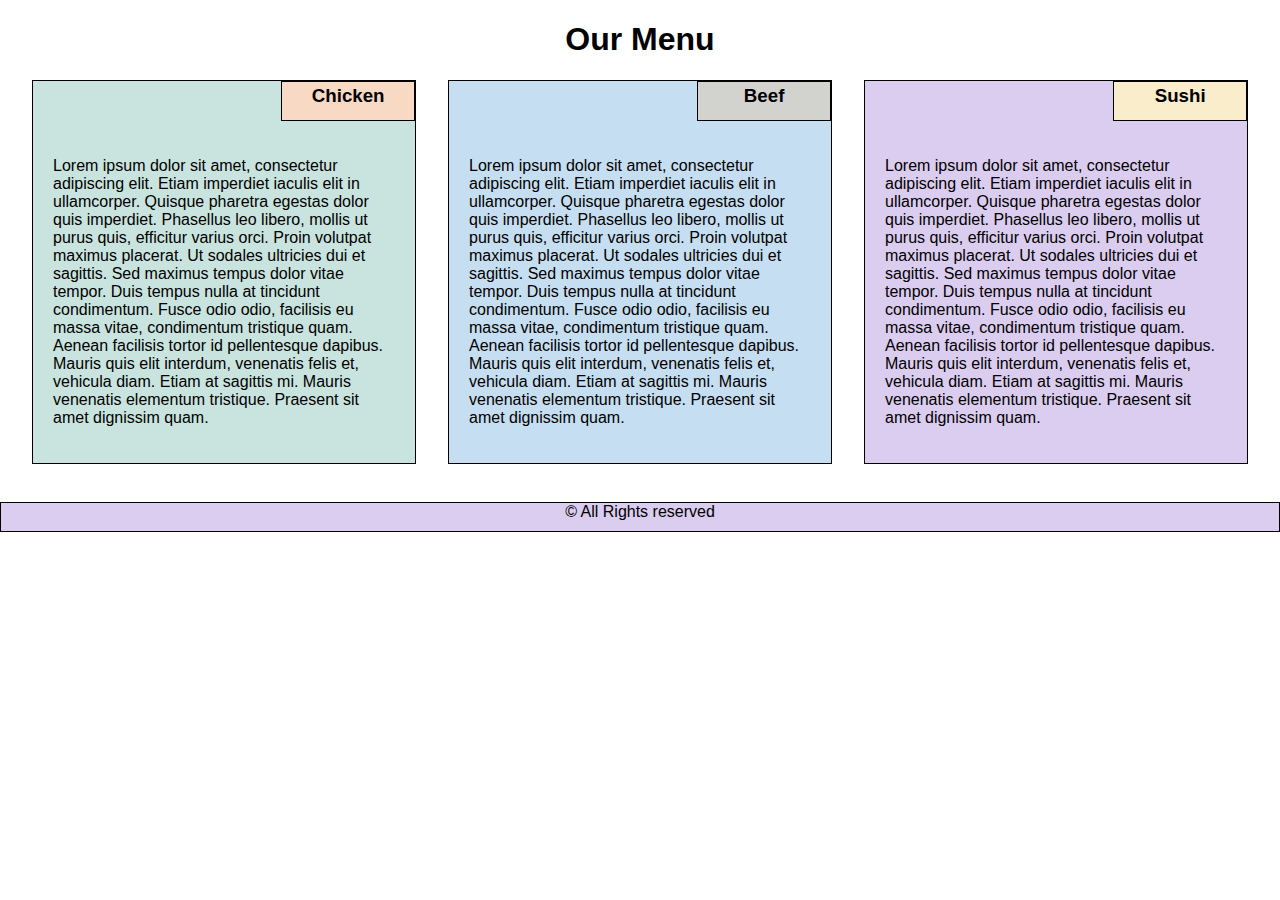
==== index.html @ 4f2da471 "Add files via upload" ====
<!DOCTYPE html>
<html>
<head>
    <meta charset="utf-8" />
    <meta http-equiv="X-UA-Compatible" content="IE=edge">
    <meta name="viewport" content="width=device-width, initial-scale=1">
    <link rel="stylesheet" type="text/css" media="screen" href="main.css" />
    <title>Moudle2 Solution</title>
</head>
<body>
    <div class="container" >
        <h1>Our Menu</h1>
        <section id="sec1" class="col-lg col-md col-sm">
           <div id="sec-tit1"><h3>Chicken</h3></div>
            <p>Lorem ipsum dolor sit amet, consectetur adipiscing elit. Etiam imperdiet iaculis elit in ullamcorper. 
            Quisque pharetra egestas dolor quis imperdiet. Phasellus leo libero, mollis ut purus quis, efficitur varius orci. 
            Proin volutpat maximus placerat. Ut sodales ultricies dui et sagittis. Sed maximus tempus dolor vitae tempor. 
            Duis tempus nulla at tincidunt condimentum. Fusce odio odio, facilisis eu massa vitae, condimentum tristique quam. 
            Aenean facilisis tortor id pellentesque dapibus. Mauris quis elit interdum, venenatis felis et, vehicula diam. 
            Etiam at sagittis mi. Mauris venenatis elementum tristique. Praesent sit amet dignissim quam.</p>
        </section>
        <section id="sec2" class="col-lg col-md col-sm">
            <div id="sec-tit2"><h3>Beef</h3></div>
            <p>Lorem ipsum dolor sit amet, consectetur adipiscing elit. Etiam imperdiet iaculis elit in ullamcorper. 
            Quisque pharetra egestas dolor quis imperdiet. Phasellus leo libero, mollis ut purus quis, efficitur varius orci. 
            Proin volutpat maximus placerat. Ut sodales ultricies dui et sagittis. Sed maximus tempus dolor vitae tempor. 
            Duis tempus nulla at tincidunt condimentum. Fusce odio odio, facilisis eu massa vitae, condimentum tristique quam. 
            Aenean facilisis tortor id pellentesque dapibus. Mauris quis elit interdum, venenatis felis et, vehicula diam. 
            Etiam at sagittis mi. Mauris venenatis elementum tristique. Praesent sit amet dignissim quam.</p>
        </section>
        <section id="sec3" class="col-lg col-md col-sm" >
            <div id="sec-tit3" ><h3>Sushi</h3></div>
            <p>Lorem ipsum dolor sit amet, consectetur adipiscing elit. Etiam imperdiet iaculis elit in ullamcorper. 
            Quisque pharetra egestas dolor quis imperdiet. Phasellus leo libero, mollis ut purus quis, efficitur varius orci. 
            Proin volutpat maximus placerat. Ut sodales ultricies dui et sagittis. Sed maximus tempus dolor vitae tempor. 
            Duis tempus nulla at tincidunt condimentum. Fusce odio odio, facilisis eu massa vitae, condimentum tristique quam. 
            Aenean facilisis tortor id pellentesque dapibus. Mauris quis elit interdum, venenatis felis et, vehicula diam. 
            Etiam at sagittis mi. Mauris venenatis elementum tristique. Praesent sit amet dignissim quam.</p>
        </section>
        
        <footer>
            <div id="footer">&copy; All Rights reserved</div>
        </footer>

    </div>
    
</body>
</html>
---- main.css ----
* {
   font-family: "Lucida Sans Unicode", "Lucida Grande", sans-serif;
   box-sizing: border-box;
}
body{
    padding: 0px;
    margin: 0px;
}
.col-lg, .col-md, .col-sm{
    border: 1px solid black;
        float: left;
        position: relative;
}
h1{
    text-align: center;
}
#sec-tit1{
    width:35%;
    height:40px;
    border: 1px solid black;
    position: relative;
    left: 65%;
    background-color: #F7D9C4;
}
#sec-tit2{
    width:35%;
    height:40px;
    border: 1px solid black;
    position: relative;
    left: 65%;
    background-color: #D2D2CF;
}
#sec-tit3{
    width:35%;
    height:40px;
    border: 1px solid black;
    position: relative;
    left: 65%;
    background-color: #FAEDCB;
}
h3{
    text-align: center;
    margin-top: 3px;

}
#sec1{
    background-color: #C9E4DE; 
}
#sec2{
    background-color: #C6DEF1;
}
#sec3{
    background-color: #DBCDF0;
}

p{
    padding: 20px;
}
.container {
            width: 100%;
}

#footer{
    width: 100%;
    height: 30px;
    background-color:#DBCDF0;
    border: 1px solid black;
    clear: both;
    text-align: center;
}
@media (min-width: 992px){
    .col-lg{
        width: 30%;
        margin-left: 2.5%;
        margin-bottom: 3%;
        
    }
}

@media (min-width: 768px) and (max-width: 991px){
    .col-md{
        width: 45%;
        margin-left:3%;
    }
    #sec3{
        width: 93%;
        margin-top:3%;
        margin-bottom: 5%;

    }
}

@media (max-width: 767px){
    .col-sm{
        width: 90%;
        margin-bottom:5%;
        margin-left: 5%;
        margin-right: 5%;
    }
}
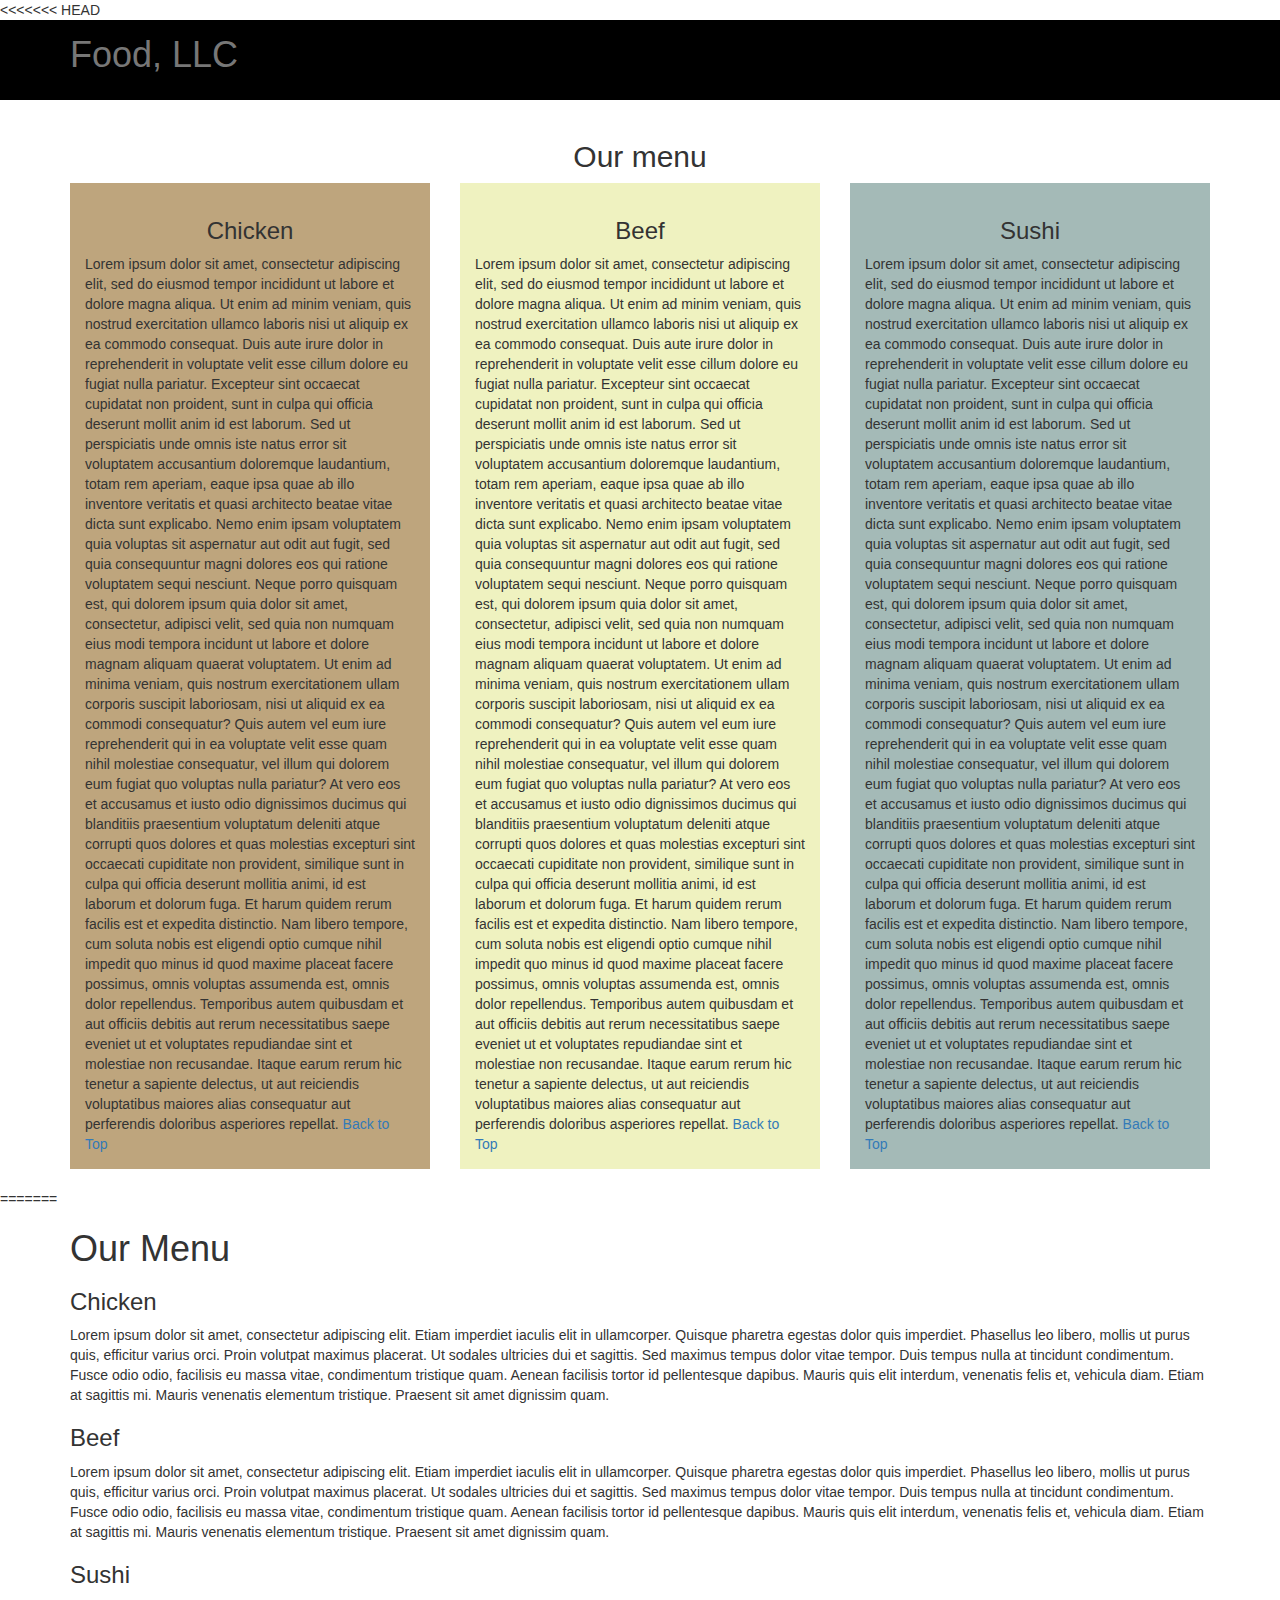
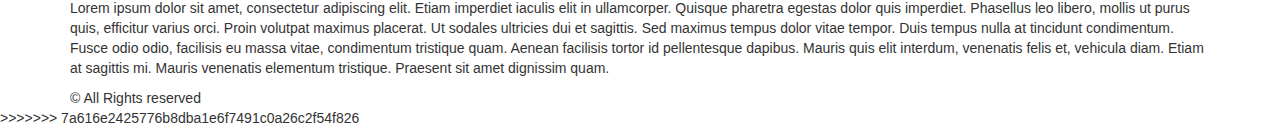
==== commit 5659a9a5: "Add files via upload" ====
--- a/index.html
+++ b/index.html
@@ -1,3 +1,84 @@
+<<<<<<< HEAD
+ <!DOCTYPE html>
+<html>
+<head>
+    <meta charset="utf-8" />
+    <meta http-equiv="X-UA-Compatible" content="IE=edge">
+    <title>Page Title</title>
+    <meta name="viewport" content="width=device-width, initial-scale=1">
+    <link rel="stylesheet" type="text/css" href="css/bootstrap.min.css">
+    <link rel="stylesheet" type="text/css" media="screen" href="css/styles.css">
+    
+</head>
+<body>
+<header>
+        <nav id="header-nav" class="navbar navbar-default navbar-static-top">
+                <div class="container">
+                  <div class="navbar-header">
+                    <a class="navbar-brand pull-left" href="index1.html"><h1>Food, LLC</h1></a>
+
+                     <button type="button" id="btn1" class="navbar-toggle collapsed" data-toggle="collapse" data-target="#collapsing-nav" aria-expanded="false">
+        					<span class="sr-only">Toggle navigation</span>
+        					<span id="bar1" class="icon-bar"></span>
+       						<span id="bar2" class="icon-bar"></span>
+        					<span id="bar3" class="icon-bar"></span>
+      				</button>
+                  </div>
+
+                  <div id="collapsing-nav" class="collapse navbar-collapse">
+                  	<ul id="nav-list" class="nav navbar-nav">
+                  		<li class="visible-xs">
+                  			<a href="#chicken"><span>Chicken</span></a>
+                  		</li>
+                  		<li class="visible-xs">
+                  			<a href="#beef"><span>Beef</span></a>
+                  		</li>
+                  		<li class="visible-xs">
+                  			<a href="#sushi"><span>Sushi</span></a>
+                  		</li>
+                  	</ul>
+                  </div>
+                  </div>
+                  </nav>
+</header>
+
+<div class="container">
+	<div class="row">
+		<h2 id="top" class="text-center">Our menu</h2>
+		<div class="col-md-4 col-sm-6 col-xs-12">
+			<section id="section-chicken">
+				<h3 id="chicken"class="text-center">Chicken</h3>
+				Lorem ipsum dolor sit amet, consectetur adipiscing elit, sed do eiusmod tempor incididunt ut labore et dolore magna aliqua. Ut enim ad minim veniam, quis nostrud exercitation ullamco laboris nisi ut aliquip ex ea commodo consequat. Duis aute irure dolor in reprehenderit in voluptate velit esse cillum dolore eu fugiat nulla pariatur. Excepteur sint occaecat cupidatat non proident, sunt in culpa qui officia deserunt mollit anim id est laborum.
+				Sed ut perspiciatis unde omnis iste natus error sit voluptatem accusantium doloremque laudantium, totam rem aperiam, eaque ipsa quae ab illo inventore veritatis et quasi architecto beatae vitae dicta sunt explicabo. Nemo enim ipsam voluptatem quia voluptas sit aspernatur aut odit aut fugit, sed quia consequuntur magni dolores eos qui ratione voluptatem sequi nesciunt. Neque porro quisquam est, qui dolorem ipsum quia dolor sit amet, consectetur, adipisci velit, sed quia non numquam eius modi tempora incidunt ut labore et dolore magnam aliquam quaerat voluptatem. Ut enim ad minima veniam, quis nostrum exercitationem ullam corporis suscipit laboriosam, nisi ut aliquid ex ea commodi consequatur? Quis autem vel eum iure reprehenderit qui in ea voluptate velit esse quam nihil molestiae consequatur, vel illum qui dolorem eum fugiat quo voluptas nulla pariatur?
+				At vero eos et accusamus et iusto odio dignissimos ducimus qui blanditiis praesentium voluptatum deleniti atque corrupti quos dolores et quas molestias excepturi sint occaecati cupiditate non provident, similique sunt in culpa qui officia deserunt mollitia animi, id est laborum et dolorum fuga. Et harum quidem rerum facilis est et expedita distinctio. Nam libero tempore, cum soluta nobis est eligendi optio cumque nihil impedit quo minus id quod maxime placeat facere possimus, omnis voluptas assumenda est, omnis dolor repellendus. Temporibus autem quibusdam et aut officiis debitis aut rerum necessitatibus saepe eveniet ut et voluptates repudiandae sint et molestiae non recusandae. Itaque earum rerum hic tenetur a sapiente delectus, ut aut reiciendis voluptatibus maiores alias consequatur aut perferendis doloribus asperiores repellat.
+				<a href="#top"><span>Back to Top</span></a>
+			</section>
+		</div>
+		<div class="col-md-4 col-sm-6 col-xs-12">
+			<section id="section-beef">
+				<h3 id="beef" class="text-center">Beef</h3>
+				Lorem ipsum dolor sit amet, consectetur adipiscing elit, sed do eiusmod tempor incididunt ut labore et dolore magna aliqua. Ut enim ad minim veniam, quis nostrud exercitation ullamco laboris nisi ut aliquip ex ea commodo consequat. Duis aute irure dolor in reprehenderit in voluptate velit esse cillum dolore eu fugiat nulla pariatur. Excepteur sint occaecat cupidatat non proident, sunt in culpa qui officia deserunt mollit anim id est laborum.
+				Sed ut perspiciatis unde omnis iste natus error sit voluptatem accusantium doloremque laudantium, totam rem aperiam, eaque ipsa quae ab illo inventore veritatis et quasi architecto beatae vitae dicta sunt explicabo. Nemo enim ipsam voluptatem quia voluptas sit aspernatur aut odit aut fugit, sed quia consequuntur magni dolores eos qui ratione voluptatem sequi nesciunt. Neque porro quisquam est, qui dolorem ipsum quia dolor sit amet, consectetur, adipisci velit, sed quia non numquam eius modi tempora incidunt ut labore et dolore magnam aliquam quaerat voluptatem. Ut enim ad minima veniam, quis nostrum exercitationem ullam corporis suscipit laboriosam, nisi ut aliquid ex ea commodi consequatur? Quis autem vel eum iure reprehenderit qui in ea voluptate velit esse quam nihil molestiae consequatur, vel illum qui dolorem eum fugiat quo voluptas nulla pariatur?
+				At vero eos et accusamus et iusto odio dignissimos ducimus qui blanditiis praesentium voluptatum deleniti atque corrupti quos dolores et quas molestias excepturi sint occaecati cupiditate non provident, similique sunt in culpa qui officia deserunt mollitia animi, id est laborum et dolorum fuga. Et harum quidem rerum facilis est et expedita distinctio. Nam libero tempore, cum soluta nobis est eligendi optio cumque nihil impedit quo minus id quod maxime placeat facere possimus, omnis voluptas assumenda est, omnis dolor repellendus. Temporibus autem quibusdam et aut officiis debitis aut rerum necessitatibus saepe eveniet ut et voluptates repudiandae sint et molestiae non recusandae. Itaque earum rerum hic tenetur a sapiente delectus, ut aut reiciendis voluptatibus maiores alias consequatur aut perferendis doloribus asperiores repellat.
+				<a href="#top"><span>Back to Top</span></a>
+			</section>
+		</div>
+		<div class="col-md-4 col-sm-12 col-xs-12">
+			<section id="section-Sushi">
+				<h3 id="sushi" class="text-center">Sushi</h3>
+				Lorem ipsum dolor sit amet, consectetur adipiscing elit, sed do eiusmod tempor incididunt ut labore et dolore magna aliqua. Ut enim ad minim veniam, quis nostrud exercitation ullamco laboris nisi ut aliquip ex ea commodo consequat. Duis aute irure dolor in reprehenderit in voluptate velit esse cillum dolore eu fugiat nulla pariatur. Excepteur sint occaecat cupidatat non proident, sunt in culpa qui officia deserunt mollit anim id est laborum.
+				Sed ut perspiciatis unde omnis iste natus error sit voluptatem accusantium doloremque laudantium, totam rem aperiam, eaque ipsa quae ab illo inventore veritatis et quasi architecto beatae vitae dicta sunt explicabo. Nemo enim ipsam voluptatem quia voluptas sit aspernatur aut odit aut fugit, sed quia consequuntur magni dolores eos qui ratione voluptatem sequi nesciunt. Neque porro quisquam est, qui dolorem ipsum quia dolor sit amet, consectetur, adipisci velit, sed quia non numquam eius modi tempora incidunt ut labore et dolore magnam aliquam quaerat voluptatem. Ut enim ad minima veniam, quis nostrum exercitationem ullam corporis suscipit laboriosam, nisi ut aliquid ex ea commodi consequatur? Quis autem vel eum iure reprehenderit qui in ea voluptate velit esse quam nihil molestiae consequatur, vel illum qui dolorem eum fugiat quo voluptas nulla pariatur?
+				At vero eos et accusamus et iusto odio dignissimos ducimus qui blanditiis praesentium voluptatum deleniti atque corrupti quos dolores et quas molestias excepturi sint occaecati cupiditate non provident, similique sunt in culpa qui officia deserunt mollitia animi, id est laborum et dolorum fuga. Et harum quidem rerum facilis est et expedita distinctio. Nam libero tempore, cum soluta nobis est eligendi optio cumque nihil impedit quo minus id quod maxime placeat facere possimus, omnis voluptas assumenda est, omnis dolor repellendus. Temporibus autem quibusdam et aut officiis debitis aut rerum necessitatibus saepe eveniet ut et voluptates repudiandae sint et molestiae non recusandae. Itaque earum rerum hic tenetur a sapiente delectus, ut aut reiciendis voluptatibus maiores alias consequatur aut perferendis doloribus asperiores repellat.
+				<a href="#top"><span>Back to Top</span></a>
+			</section>
+		</div>
+	</div>
+	
+</div>
+    <script src="js/jquery-3.5.1.min.js"></script>
+    <script src="js/bootstrap.min.js"></script>
+</body>
+=======
  <!DOCTYPE html>
 <html>
 <head>
@@ -45,4 +126,5 @@
     </div>
     
 </body>
+>>>>>>> 7a616e2425776b8dba1e6f7491c0a26c2f54f826
 </html>--- a/css/styles.css
+++ b/css/styles.css
@@ -0,0 +1,75 @@
+
+
+.navbar{
+	min-height: 80px;
+}
+.navbar-brand{
+	margin-top: -20px;
+}
+
+#header-nav{
+    border-radius: 0;
+    border: 0;
+    background-color: black;
+
+}
+
+.navbar-header button.navbar-toggle{
+	border: 1px solid #a52422;
+}
+
+.navbar-header #bar1{
+	border: 1px solid;
+	color:#bea57d;
+}
+
+.navbar-header #bar2{
+	border: 1px solid;
+	color:#eff2c0;
+}
+
+.navbar-header #bar3{
+	border: 1px solid;
+	color: #a4bab7;
+}
+
+@media (max-width: 767px){
+#collapsing-nav{
+	background-color: #a52422;
+}
+#btn1:hover{
+	background-color: #a52422;
+	}
+}
+
+#nav-list{
+	text-align: center;
+	color: black;
+}
+
+#nav-list a{
+	color: black;
+}
+
+#nav-list a:hover{
+	color: #a4bab7;
+}
+
+ button.navbar-toggle{
+	margin-top: 23px;
+}
+#section-chicken{
+	background-color:#bea57d;
+	padding: 15px;
+	margin-bottom: 20px;
+}
+#section-beef{
+	background-color:#eff2c0;
+	padding: 15px;
+	margin-bottom: 20px;
+}
+#section-Sushi{
+	background-color:#a4bab7;
+	padding: 15px;
+	margin-bottom: 20px;
+}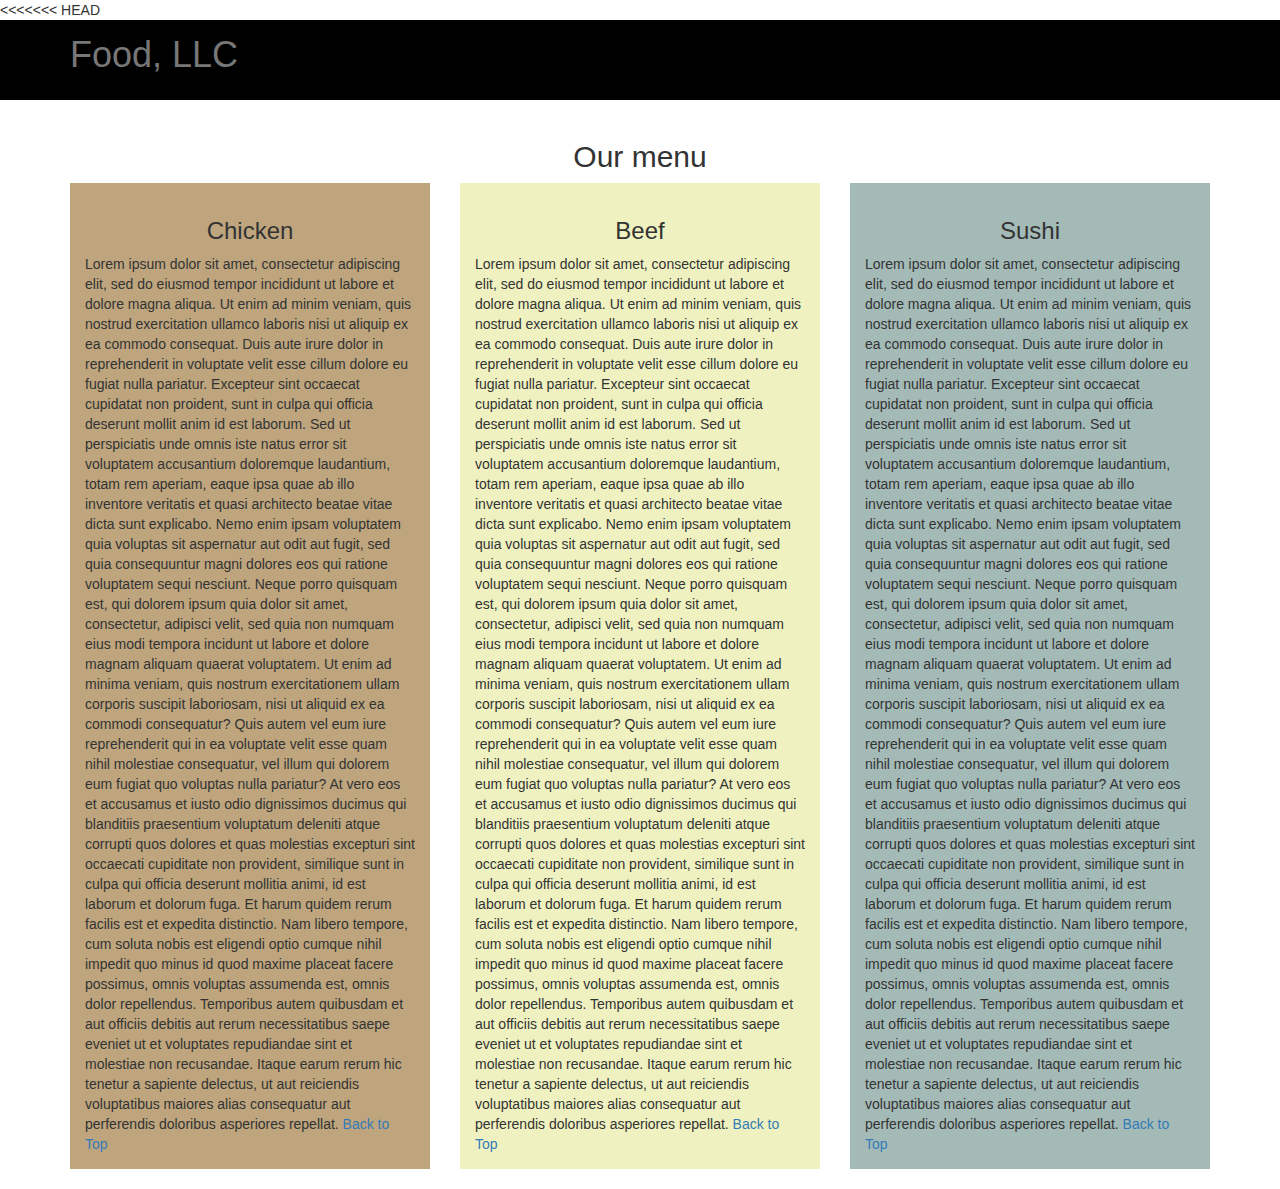
==== commit 95aed472: "Update index.html" ====
--- a/index.html
+++ b/index.html
@@ -1,130 +1,82 @@
-<<<<<<< HEAD
- <!DOCTYPE html>
-<html>
-<head>
-    <meta charset="utf-8" />
-    <meta http-equiv="X-UA-Compatible" content="IE=edge">
-    <title>Page Title</title>
-    <meta name="viewport" content="width=device-width, initial-scale=1">
-    <link rel="stylesheet" type="text/css" href="css/bootstrap.min.css">
-    <link rel="stylesheet" type="text/css" media="screen" href="css/styles.css">
-    
-</head>
-<body>
-<header>
-        <nav id="header-nav" class="navbar navbar-default navbar-static-top">
-                <div class="container">
-                  <div class="navbar-header">
-                    <a class="navbar-brand pull-left" href="index1.html"><h1>Food, LLC</h1></a>
-
-                     <button type="button" id="btn1" class="navbar-toggle collapsed" data-toggle="collapse" data-target="#collapsing-nav" aria-expanded="false">
-        					<span class="sr-only">Toggle navigation</span>
-        					<span id="bar1" class="icon-bar"></span>
-       						<span id="bar2" class="icon-bar"></span>
-        					<span id="bar3" class="icon-bar"></span>
-      				</button>
-                  </div>
-
-                  <div id="collapsing-nav" class="collapse navbar-collapse">
-                  	<ul id="nav-list" class="nav navbar-nav">
-                  		<li class="visible-xs">
-                  			<a href="#chicken"><span>Chicken</span></a>
-                  		</li>
-                  		<li class="visible-xs">
-                  			<a href="#beef"><span>Beef</span></a>
-                  		</li>
-                  		<li class="visible-xs">
-                  			<a href="#sushi"><span>Sushi</span></a>
-                  		</li>
-                  	</ul>
-                  </div>
-                  </div>
-                  </nav>
-</header>
-
-<div class="container">
-	<div class="row">
-		<h2 id="top" class="text-center">Our menu</h2>
-		<div class="col-md-4 col-sm-6 col-xs-12">
-			<section id="section-chicken">
-				<h3 id="chicken"class="text-center">Chicken</h3>
-				Lorem ipsum dolor sit amet, consectetur adipiscing elit, sed do eiusmod tempor incididunt ut labore et dolore magna aliqua. Ut enim ad minim veniam, quis nostrud exercitation ullamco laboris nisi ut aliquip ex ea commodo consequat. Duis aute irure dolor in reprehenderit in voluptate velit esse cillum dolore eu fugiat nulla pariatur. Excepteur sint occaecat cupidatat non proident, sunt in culpa qui officia deserunt mollit anim id est laborum.
-				Sed ut perspiciatis unde omnis iste natus error sit voluptatem accusantium doloremque laudantium, totam rem aperiam, eaque ipsa quae ab illo inventore veritatis et quasi architecto beatae vitae dicta sunt explicabo. Nemo enim ipsam voluptatem quia voluptas sit aspernatur aut odit aut fugit, sed quia consequuntur magni dolores eos qui ratione voluptatem sequi nesciunt. Neque porro quisquam est, qui dolorem ipsum quia dolor sit amet, consectetur, adipisci velit, sed quia non numquam eius modi tempora incidunt ut labore et dolore magnam aliquam quaerat voluptatem. Ut enim ad minima veniam, quis nostrum exercitationem ullam corporis suscipit laboriosam, nisi ut aliquid ex ea commodi consequatur? Quis autem vel eum iure reprehenderit qui in ea voluptate velit esse quam nihil molestiae consequatur, vel illum qui dolorem eum fugiat quo voluptas nulla pariatur?
-				At vero eos et accusamus et iusto odio dignissimos ducimus qui blanditiis praesentium voluptatum deleniti atque corrupti quos dolores et quas molestias excepturi sint occaecati cupiditate non provident, similique sunt in culpa qui officia deserunt mollitia animi, id est laborum et dolorum fuga. Et harum quidem rerum facilis est et expedita distinctio. Nam libero tempore, cum soluta nobis est eligendi optio cumque nihil impedit quo minus id quod maxime placeat facere possimus, omnis voluptas assumenda est, omnis dolor repellendus. Temporibus autem quibusdam et aut officiis debitis aut rerum necessitatibus saepe eveniet ut et voluptates repudiandae sint et molestiae non recusandae. Itaque earum rerum hic tenetur a sapiente delectus, ut aut reiciendis voluptatibus maiores alias consequatur aut perferendis doloribus asperiores repellat.
-				<a href="#top"><span>Back to Top</span></a>
-			</section>
-		</div>
-		<div class="col-md-4 col-sm-6 col-xs-12">
-			<section id="section-beef">
-				<h3 id="beef" class="text-center">Beef</h3>
-				Lorem ipsum dolor sit amet, consectetur adipiscing elit, sed do eiusmod tempor incididunt ut labore et dolore magna aliqua. Ut enim ad minim veniam, quis nostrud exercitation ullamco laboris nisi ut aliquip ex ea commodo consequat. Duis aute irure dolor in reprehenderit in voluptate velit esse cillum dolore eu fugiat nulla pariatur. Excepteur sint occaecat cupidatat non proident, sunt in culpa qui officia deserunt mollit anim id est laborum.
-				Sed ut perspiciatis unde omnis iste natus error sit voluptatem accusantium doloremque laudantium, totam rem aperiam, eaque ipsa quae ab illo inventore veritatis et quasi architecto beatae vitae dicta sunt explicabo. Nemo enim ipsam voluptatem quia voluptas sit aspernatur aut odit aut fugit, sed quia consequuntur magni dolores eos qui ratione voluptatem sequi nesciunt. Neque porro quisquam est, qui dolorem ipsum quia dolor sit amet, consectetur, adipisci velit, sed quia non numquam eius modi tempora incidunt ut labore et dolore magnam aliquam quaerat voluptatem. Ut enim ad minima veniam, quis nostrum exercitationem ullam corporis suscipit laboriosam, nisi ut aliquid ex ea commodi consequatur? Quis autem vel eum iure reprehenderit qui in ea voluptate velit esse quam nihil molestiae consequatur, vel illum qui dolorem eum fugiat quo voluptas nulla pariatur?
-				At vero eos et accusamus et iusto odio dignissimos ducimus qui blanditiis praesentium voluptatum deleniti atque corrupti quos dolores et quas molestias excepturi sint occaecati cupiditate non provident, similique sunt in culpa qui officia deserunt mollitia animi, id est laborum et dolorum fuga. Et harum quidem rerum facilis est et expedita distinctio. Nam libero tempore, cum soluta nobis est eligendi optio cumque nihil impedit quo minus id quod maxime placeat facere possimus, omnis voluptas assumenda est, omnis dolor repellendus. Temporibus autem quibusdam et aut officiis debitis aut rerum necessitatibus saepe eveniet ut et voluptates repudiandae sint et molestiae non recusandae. Itaque earum rerum hic tenetur a sapiente delectus, ut aut reiciendis voluptatibus maiores alias consequatur aut perferendis doloribus asperiores repellat.
-				<a href="#top"><span>Back to Top</span></a>
-			</section>
-		</div>
-		<div class="col-md-4 col-sm-12 col-xs-12">
-			<section id="section-Sushi">
-				<h3 id="sushi" class="text-center">Sushi</h3>
-				Lorem ipsum dolor sit amet, consectetur adipiscing elit, sed do eiusmod tempor incididunt ut labore et dolore magna aliqua. Ut enim ad minim veniam, quis nostrud exercitation ullamco laboris nisi ut aliquip ex ea commodo consequat. Duis aute irure dolor in reprehenderit in voluptate velit esse cillum dolore eu fugiat nulla pariatur. Excepteur sint occaecat cupidatat non proident, sunt in culpa qui officia deserunt mollit anim id est laborum.
-				Sed ut perspiciatis unde omnis iste natus error sit voluptatem accusantium doloremque laudantium, totam rem aperiam, eaque ipsa quae ab illo inventore veritatis et quasi architecto beatae vitae dicta sunt explicabo. Nemo enim ipsam voluptatem quia voluptas sit aspernatur aut odit aut fugit, sed quia consequuntur magni dolores eos qui ratione voluptatem sequi nesciunt. Neque porro quisquam est, qui dolorem ipsum quia dolor sit amet, consectetur, adipisci velit, sed quia non numquam eius modi tempora incidunt ut labore et dolore magnam aliquam quaerat voluptatem. Ut enim ad minima veniam, quis nostrum exercitationem ullam corporis suscipit laboriosam, nisi ut aliquid ex ea commodi consequatur? Quis autem vel eum iure reprehenderit qui in ea voluptate velit esse quam nihil molestiae consequatur, vel illum qui dolorem eum fugiat quo voluptas nulla pariatur?
-				At vero eos et accusamus et iusto odio dignissimos ducimus qui blanditiis praesentium voluptatum deleniti atque corrupti quos dolores et quas molestias excepturi sint occaecati cupiditate non provident, similique sunt in culpa qui officia deserunt mollitia animi, id est laborum et dolorum fuga. Et harum quidem rerum facilis est et expedita distinctio. Nam libero tempore, cum soluta nobis est eligendi optio cumque nihil impedit quo minus id quod maxime placeat facere possimus, omnis voluptas assumenda est, omnis dolor repellendus. Temporibus autem quibusdam et aut officiis debitis aut rerum necessitatibus saepe eveniet ut et voluptates repudiandae sint et molestiae non recusandae. Itaque earum rerum hic tenetur a sapiente delectus, ut aut reiciendis voluptatibus maiores alias consequatur aut perferendis doloribus asperiores repellat.
-				<a href="#top"><span>Back to Top</span></a>
-			</section>
-		</div>
-	</div>
-	
-</div>
-    <script src="js/jquery-3.5.1.min.js"></script>
-    <script src="js/bootstrap.min.js"></script>
-</body>
-=======
+<<<<<<< HEAD
  <!DOCTYPE html>
 <html>
 <head>
     <meta charset="utf-8" />
     <meta http-equiv="X-UA-Compatible" content="IE=edge">
+    <title>Page Title</title>
     <meta name="viewport" content="width=device-width, initial-scale=1">
-    <link rel="stylesheet" type="text/css" media="screen" href="main.css" />
-    <title>Moudle2 Solution</title>
+    <link rel="stylesheet" type="text/css" href="css/bootstrap.min.css">
+    <link rel="stylesheet" type="text/css" media="screen" href="css/styles.css">
+    
 </head>
 <body>
-    <div class="container" >
-        <h1>Our Menu</h1>
-        <section id="sec1" class="col-lg col-md col-sm">
-           <div id="sec-tit1"><h3>Chicken</h3></div>
-            <p>Lorem ipsum dolor sit amet, consectetur adipiscing elit. Etiam imperdiet iaculis elit in ullamcorper. 
-            Quisque pharetra egestas dolor quis imperdiet. Phasellus leo libero, mollis ut purus quis, efficitur varius orci. 
-            Proin volutpat maximus placerat. Ut sodales ultricies dui et sagittis. Sed maximus tempus dolor vitae tempor. 
-            Duis tempus nulla at tincidunt condimentum. Fusce odio odio, facilisis eu massa vitae, condimentum tristique quam. 
-            Aenean facilisis tortor id pellentesque dapibus. Mauris quis elit interdum, venenatis felis et, vehicula diam. 
-            Etiam at sagittis mi. Mauris venenatis elementum tristique. Praesent sit amet dignissim quam.</p>
-        </section>
-        <section id="sec2" class="col-lg col-md col-sm">
-            <div id="sec-tit2"><h3>Beef</h3></div>
-            <p>Lorem ipsum dolor sit amet, consectetur adipiscing elit. Etiam imperdiet iaculis elit in ullamcorper. 
-            Quisque pharetra egestas dolor quis imperdiet. Phasellus leo libero, mollis ut purus quis, efficitur varius orci. 
-            Proin volutpat maximus placerat. Ut sodales ultricies dui et sagittis. Sed maximus tempus dolor vitae tempor. 
-            Duis tempus nulla at tincidunt condimentum. Fusce odio odio, facilisis eu massa vitae, condimentum tristique quam. 
-            Aenean facilisis tortor id pellentesque dapibus. Mauris quis elit interdum, venenatis felis et, vehicula diam. 
-            Etiam at sagittis mi. Mauris venenatis elementum tristique. Praesent sit amet dignissim quam.</p>
-        </section>
-        <section id="sec3" class="col-lg col-md col-sm" >
-            <div id="sec-tit3" ><h3>Sushi</h3></div>
-            <p>Lorem ipsum dolor sit amet, consectetur adipiscing elit. Etiam imperdiet iaculis elit in ullamcorper. 
-            Quisque pharetra egestas dolor quis imperdiet. Phasellus leo libero, mollis ut purus quis, efficitur varius orci. 
-            Proin volutpat maximus placerat. Ut sodales ultricies dui et sagittis. Sed maximus tempus dolor vitae tempor. 
-            Duis tempus nulla at tincidunt condimentum. Fusce odio odio, facilisis eu massa vitae, condimentum tristique quam. 
-            Aenean facilisis tortor id pellentesque dapibus. Mauris quis elit interdum, venenatis felis et, vehicula diam. 
-            Etiam at sagittis mi. Mauris venenatis elementum tristique. Praesent sit amet dignissim quam.</p>
-        </section>
-        
-        <footer>
-            <div id="footer">&copy; All Rights reserved</div>
-        </footer>
+<header>
+        <nav id="header-nav" class="navbar navbar-default navbar-static-top">
+                <div class="container">
+                  <div class="navbar-header">
+                    <a class="navbar-brand pull-left" href="index1.html"><h1>Food, LLC</h1></a>
 
-    </div>
-    
+                     <button type="button" id="btn1" class="navbar-toggle collapsed" data-toggle="collapse" data-target="#collapsing-nav" aria-expanded="false">
+        					<span class="sr-only">Toggle navigation</span>
+        					<span id="bar1" class="icon-bar"></span>
+       						<span id="bar2" class="icon-bar"></span>
+        					<span id="bar3" class="icon-bar"></span>
+      				</button>
+                  </div>
+
+                  <div id="collapsing-nav" class="collapse navbar-collapse">
+                  	<ul id="nav-list" class="nav navbar-nav">
+                  		<li class="visible-xs">
+                  			<a href="#chicken"><span>Chicken</span></a>
+                  		</li>
+                  		<li class="visible-xs">
+                  			<a href="#beef"><span>Beef</span></a>
+                  		</li>
+                  		<li class="visible-xs">
+                  			<a href="#sushi"><span>Sushi</span></a>
+                  		</li>
+                  	</ul>
+                  </div>
+                  </div>
+                  </nav>
+</header>
+
+<div class="container">
+	<div class="row">
+		<h2 id="top" class="text-center">Our menu</h2>
+		<div class="col-md-4 col-sm-6 col-xs-12">
+			<section id="section-chicken">
+				<h3 id="chicken"class="text-center">Chicken</h3>
+				Lorem ipsum dolor sit amet, consectetur adipiscing elit, sed do eiusmod tempor incididunt ut labore et dolore magna aliqua. Ut enim ad minim veniam, quis nostrud exercitation ullamco laboris nisi ut aliquip ex ea commodo consequat. Duis aute irure dolor in reprehenderit in voluptate velit esse cillum dolore eu fugiat nulla pariatur. Excepteur sint occaecat cupidatat non proident, sunt in culpa qui officia deserunt mollit anim id est laborum.
+				Sed ut perspiciatis unde omnis iste natus error sit voluptatem accusantium doloremque laudantium, totam rem aperiam, eaque ipsa quae ab illo inventore veritatis et quasi architecto beatae vitae dicta sunt explicabo. Nemo enim ipsam voluptatem quia voluptas sit aspernatur aut odit aut fugit, sed quia consequuntur magni dolores eos qui ratione voluptatem sequi nesciunt. Neque porro quisquam est, qui dolorem ipsum quia dolor sit amet, consectetur, adipisci velit, sed quia non numquam eius modi tempora incidunt ut labore et dolore magnam aliquam quaerat voluptatem. Ut enim ad minima veniam, quis nostrum exercitationem ullam corporis suscipit laboriosam, nisi ut aliquid ex ea commodi consequatur? Quis autem vel eum iure reprehenderit qui in ea voluptate velit esse quam nihil molestiae consequatur, vel illum qui dolorem eum fugiat quo voluptas nulla pariatur?
+				At vero eos et accusamus et iusto odio dignissimos ducimus qui blanditiis praesentium voluptatum deleniti atque corrupti quos dolores et quas molestias excepturi sint occaecati cupiditate non provident, similique sunt in culpa qui officia deserunt mollitia animi, id est laborum et dolorum fuga. Et harum quidem rerum facilis est et expedita distinctio. Nam libero tempore, cum soluta nobis est eligendi optio cumque nihil impedit quo minus id quod maxime placeat facere possimus, omnis voluptas assumenda est, omnis dolor repellendus. Temporibus autem quibusdam et aut officiis debitis aut rerum necessitatibus saepe eveniet ut et voluptates repudiandae sint et molestiae non recusandae. Itaque earum rerum hic tenetur a sapiente delectus, ut aut reiciendis voluptatibus maiores alias consequatur aut perferendis doloribus asperiores repellat.
+				<a href="#top"><span>Back to Top</span></a>
+			</section>
+		</div>
+		<div class="col-md-4 col-sm-6 col-xs-12">
+			<section id="section-beef">
+				<h3 id="beef" class="text-center">Beef</h3>
+				Lorem ipsum dolor sit amet, consectetur adipiscing elit, sed do eiusmod tempor incididunt ut labore et dolore magna aliqua. Ut enim ad minim veniam, quis nostrud exercitation ullamco laboris nisi ut aliquip ex ea commodo consequat. Duis aute irure dolor in reprehenderit in voluptate velit esse cillum dolore eu fugiat nulla pariatur. Excepteur sint occaecat cupidatat non proident, sunt in culpa qui officia deserunt mollit anim id est laborum.
+				Sed ut perspiciatis unde omnis iste natus error sit voluptatem accusantium doloremque laudantium, totam rem aperiam, eaque ipsa quae ab illo inventore veritatis et quasi architecto beatae vitae dicta sunt explicabo. Nemo enim ipsam voluptatem quia voluptas sit aspernatur aut odit aut fugit, sed quia consequuntur magni dolores eos qui ratione voluptatem sequi nesciunt. Neque porro quisquam est, qui dolorem ipsum quia dolor sit amet, consectetur, adipisci velit, sed quia non numquam eius modi tempora incidunt ut labore et dolore magnam aliquam quaerat voluptatem. Ut enim ad minima veniam, quis nostrum exercitationem ullam corporis suscipit laboriosam, nisi ut aliquid ex ea commodi consequatur? Quis autem vel eum iure reprehenderit qui in ea voluptate velit esse quam nihil molestiae consequatur, vel illum qui dolorem eum fugiat quo voluptas nulla pariatur?
+				At vero eos et accusamus et iusto odio dignissimos ducimus qui blanditiis praesentium voluptatum deleniti atque corrupti quos dolores et quas molestias excepturi sint occaecati cupiditate non provident, similique sunt in culpa qui officia deserunt mollitia animi, id est laborum et dolorum fuga. Et harum quidem rerum facilis est et expedita distinctio. Nam libero tempore, cum soluta nobis est eligendi optio cumque nihil impedit quo minus id quod maxime placeat facere possimus, omnis voluptas assumenda est, omnis dolor repellendus. Temporibus autem quibusdam et aut officiis debitis aut rerum necessitatibus saepe eveniet ut et voluptates repudiandae sint et molestiae non recusandae. Itaque earum rerum hic tenetur a sapiente delectus, ut aut reiciendis voluptatibus maiores alias consequatur aut perferendis doloribus asperiores repellat.
+				<a href="#top"><span>Back to Top</span></a>
+			</section>
+		</div>
+		<div class="col-md-4 col-sm-12 col-xs-12">
+			<section id="section-Sushi">
+				<h3 id="sushi" class="text-center">Sushi</h3>
+				Lorem ipsum dolor sit amet, consectetur adipiscing elit, sed do eiusmod tempor incididunt ut labore et dolore magna aliqua. Ut enim ad minim veniam, quis nostrud exercitation ullamco laboris nisi ut aliquip ex ea commodo consequat. Duis aute irure dolor in reprehenderit in voluptate velit esse cillum dolore eu fugiat nulla pariatur. Excepteur sint occaecat cupidatat non proident, sunt in culpa qui officia deserunt mollit anim id est laborum.
+				Sed ut perspiciatis unde omnis iste natus error sit voluptatem accusantium doloremque laudantium, totam rem aperiam, eaque ipsa quae ab illo inventore veritatis et quasi architecto beatae vitae dicta sunt explicabo. Nemo enim ipsam voluptatem quia voluptas sit aspernatur aut odit aut fugit, sed quia consequuntur magni dolores eos qui ratione voluptatem sequi nesciunt. Neque porro quisquam est, qui dolorem ipsum quia dolor sit amet, consectetur, adipisci velit, sed quia non numquam eius modi tempora incidunt ut labore et dolore magnam aliquam quaerat voluptatem. Ut enim ad minima veniam, quis nostrum exercitationem ullam corporis suscipit laboriosam, nisi ut aliquid ex ea commodi consequatur? Quis autem vel eum iure reprehenderit qui in ea voluptate velit esse quam nihil molestiae consequatur, vel illum qui dolorem eum fugiat quo voluptas nulla pariatur?
+				At vero eos et accusamus et iusto odio dignissimos ducimus qui blanditiis praesentium voluptatum deleniti atque corrupti quos dolores et quas molestias excepturi sint occaecati cupiditate non provident, similique sunt in culpa qui officia deserunt mollitia animi, id est laborum et dolorum fuga. Et harum quidem rerum facilis est et expedita distinctio. Nam libero tempore, cum soluta nobis est eligendi optio cumque nihil impedit quo minus id quod maxime placeat facere possimus, omnis voluptas assumenda est, omnis dolor repellendus. Temporibus autem quibusdam et aut officiis debitis aut rerum necessitatibus saepe eveniet ut et voluptates repudiandae sint et molestiae non recusandae. Itaque earum rerum hic tenetur a sapiente delectus, ut aut reiciendis voluptatibus maiores alias consequatur aut perferendis doloribus asperiores repellat.
+				<a href="#top"><span>Back to Top</span></a>
+			</section>
+		</div>
+	</div>
+	
+</div>
+    <script src="js/jquery-3.5.1.min.js"></script>
+    <script src="js/bootstrap.min.js"></script>
 </body>
->>>>>>> 7a616e2425776b8dba1e6f7491c0a26c2f54f826
-</html>+
+</html>
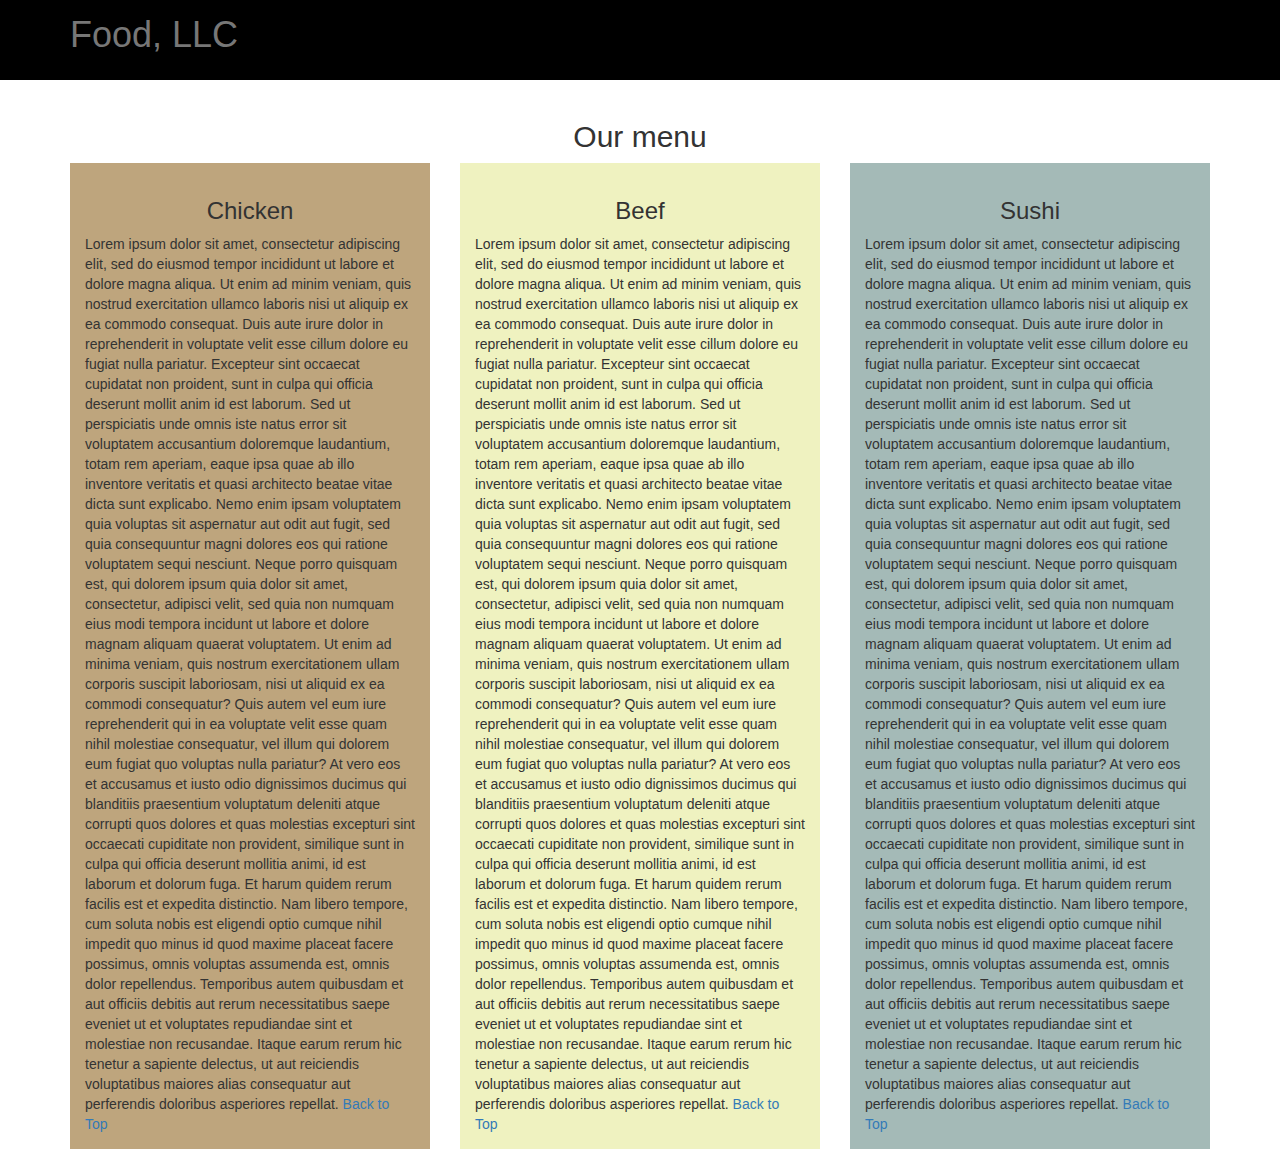
==== commit 7f604e1e: "Update index.html" ====
--- a/index.html
+++ b/index.html
@@ -1,10 +1,9 @@
-<<<<<<< HEAD
  <!DOCTYPE html>
 <html>
 <head>
     <meta charset="utf-8" />
     <meta http-equiv="X-UA-Compatible" content="IE=edge">
-    <title>Page Title</title>
+    <title>Our Menu</title>
     <meta name="viewport" content="width=device-width, initial-scale=1">
     <link rel="stylesheet" type="text/css" href="css/bootstrap.min.css">
     <link rel="stylesheet" type="text/css" media="screen" href="css/styles.css">
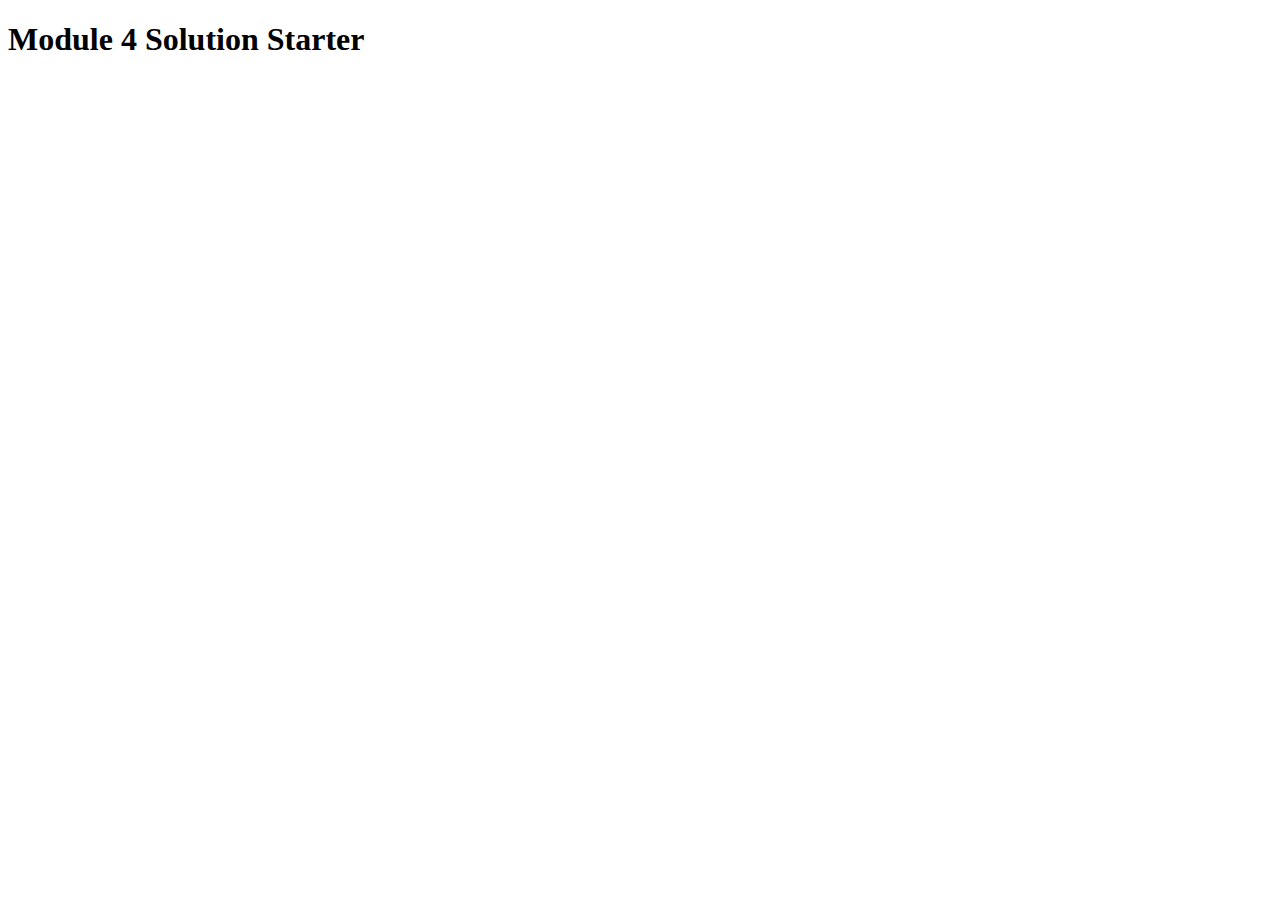
==== commit 10774e61: "Add files via upload" ====
--- a/index.html
+++ b/index.html
@@ -1,81 +1,16 @@
- <!DOCTYPE html>
-<html>
-<head>
-    <meta charset="utf-8" />
-    <meta http-equiv="X-UA-Compatible" content="IE=edge">
-    <title>Our Menu</title>
-    <meta name="viewport" content="width=device-width, initial-scale=1">
-    <link rel="stylesheet" type="text/css" href="css/bootstrap.min.css">
-    <link rel="stylesheet" type="text/css" media="screen" href="css/styles.css">
-    
-</head>
-<body>
-<header>
-        <nav id="header-nav" class="navbar navbar-default navbar-static-top">
-                <div class="container">
-                  <div class="navbar-header">
-                    <a class="navbar-brand pull-left" href="index1.html"><h1>Food, LLC</h1></a>
-
-                     <button type="button" id="btn1" class="navbar-toggle collapsed" data-toggle="collapse" data-target="#collapsing-nav" aria-expanded="false">
-        					<span class="sr-only">Toggle navigation</span>
-        					<span id="bar1" class="icon-bar"></span>
-       						<span id="bar2" class="icon-bar"></span>
-        					<span id="bar3" class="icon-bar"></span>
-      				</button>
-                  </div>
-
-                  <div id="collapsing-nav" class="collapse navbar-collapse">
-                  	<ul id="nav-list" class="nav navbar-nav">
-                  		<li class="visible-xs">
-                  			<a href="#chicken"><span>Chicken</span></a>
-                  		</li>
-                  		<li class="visible-xs">
-                  			<a href="#beef"><span>Beef</span></a>
-                  		</li>
-                  		<li class="visible-xs">
-                  			<a href="#sushi"><span>Sushi</span></a>
-                  		</li>
-                  	</ul>
-                  </div>
-                  </div>
-                  </nav>
-</header>
-
-<div class="container">
-	<div class="row">
-		<h2 id="top" class="text-center">Our menu</h2>
-		<div class="col-md-4 col-sm-6 col-xs-12">
-			<section id="section-chicken">
-				<h3 id="chicken"class="text-center">Chicken</h3>
-				Lorem ipsum dolor sit amet, consectetur adipiscing elit, sed do eiusmod tempor incididunt ut labore et dolore magna aliqua. Ut enim ad minim veniam, quis nostrud exercitation ullamco laboris nisi ut aliquip ex ea commodo consequat. Duis aute irure dolor in reprehenderit in voluptate velit esse cillum dolore eu fugiat nulla pariatur. Excepteur sint occaecat cupidatat non proident, sunt in culpa qui officia deserunt mollit anim id est laborum.
-				Sed ut perspiciatis unde omnis iste natus error sit voluptatem accusantium doloremque laudantium, totam rem aperiam, eaque ipsa quae ab illo inventore veritatis et quasi architecto beatae vitae dicta sunt explicabo. Nemo enim ipsam voluptatem quia voluptas sit aspernatur aut odit aut fugit, sed quia consequuntur magni dolores eos qui ratione voluptatem sequi nesciunt. Neque porro quisquam est, qui dolorem ipsum quia dolor sit amet, consectetur, adipisci velit, sed quia non numquam eius modi tempora incidunt ut labore et dolore magnam aliquam quaerat voluptatem. Ut enim ad minima veniam, quis nostrum exercitationem ullam corporis suscipit laboriosam, nisi ut aliquid ex ea commodi consequatur? Quis autem vel eum iure reprehenderit qui in ea voluptate velit esse quam nihil molestiae consequatur, vel illum qui dolorem eum fugiat quo voluptas nulla pariatur?
-				At vero eos et accusamus et iusto odio dignissimos ducimus qui blanditiis praesentium voluptatum deleniti atque corrupti quos dolores et quas molestias excepturi sint occaecati cupiditate non provident, similique sunt in culpa qui officia deserunt mollitia animi, id est laborum et dolorum fuga. Et harum quidem rerum facilis est et expedita distinctio. Nam libero tempore, cum soluta nobis est eligendi optio cumque nihil impedit quo minus id quod maxime placeat facere possimus, omnis voluptas assumenda est, omnis dolor repellendus. Temporibus autem quibusdam et aut officiis debitis aut rerum necessitatibus saepe eveniet ut et voluptates repudiandae sint et molestiae non recusandae. Itaque earum rerum hic tenetur a sapiente delectus, ut aut reiciendis voluptatibus maiores alias consequatur aut perferendis doloribus asperiores repellat.
-				<a href="#top"><span>Back to Top</span></a>
-			</section>
-		</div>
-		<div class="col-md-4 col-sm-6 col-xs-12">
-			<section id="section-beef">
-				<h3 id="beef" class="text-center">Beef</h3>
-				Lorem ipsum dolor sit amet, consectetur adipiscing elit, sed do eiusmod tempor incididunt ut labore et dolore magna aliqua. Ut enim ad minim veniam, quis nostrud exercitation ullamco laboris nisi ut aliquip ex ea commodo consequat. Duis aute irure dolor in reprehenderit in voluptate velit esse cillum dolore eu fugiat nulla pariatur. Excepteur sint occaecat cupidatat non proident, sunt in culpa qui officia deserunt mollit anim id est laborum.
-				Sed ut perspiciatis unde omnis iste natus error sit voluptatem accusantium doloremque laudantium, totam rem aperiam, eaque ipsa quae ab illo inventore veritatis et quasi architecto beatae vitae dicta sunt explicabo. Nemo enim ipsam voluptatem quia voluptas sit aspernatur aut odit aut fugit, sed quia consequuntur magni dolores eos qui ratione voluptatem sequi nesciunt. Neque porro quisquam est, qui dolorem ipsum quia dolor sit amet, consectetur, adipisci velit, sed quia non numquam eius modi tempora incidunt ut labore et dolore magnam aliquam quaerat voluptatem. Ut enim ad minima veniam, quis nostrum exercitationem ullam corporis suscipit laboriosam, nisi ut aliquid ex ea commodi consequatur? Quis autem vel eum iure reprehenderit qui in ea voluptate velit esse quam nihil molestiae consequatur, vel illum qui dolorem eum fugiat quo voluptas nulla pariatur?
-				At vero eos et accusamus et iusto odio dignissimos ducimus qui blanditiis praesentium voluptatum deleniti atque corrupti quos dolores et quas molestias excepturi sint occaecati cupiditate non provident, similique sunt in culpa qui officia deserunt mollitia animi, id est laborum et dolorum fuga. Et harum quidem rerum facilis est et expedita distinctio. Nam libero tempore, cum soluta nobis est eligendi optio cumque nihil impedit quo minus id quod maxime placeat facere possimus, omnis voluptas assumenda est, omnis dolor repellendus. Temporibus autem quibusdam et aut officiis debitis aut rerum necessitatibus saepe eveniet ut et voluptates repudiandae sint et molestiae non recusandae. Itaque earum rerum hic tenetur a sapiente delectus, ut aut reiciendis voluptatibus maiores alias consequatur aut perferendis doloribus asperiores repellat.
-				<a href="#top"><span>Back to Top</span></a>
-			</section>
-		</div>
-		<div class="col-md-4 col-sm-12 col-xs-12">
-			<section id="section-Sushi">
-				<h3 id="sushi" class="text-center">Sushi</h3>
-				Lorem ipsum dolor sit amet, consectetur adipiscing elit, sed do eiusmod tempor incididunt ut labore et dolore magna aliqua. Ut enim ad minim veniam, quis nostrud exercitation ullamco laboris nisi ut aliquip ex ea commodo consequat. Duis aute irure dolor in reprehenderit in voluptate velit esse cillum dolore eu fugiat nulla pariatur. Excepteur sint occaecat cupidatat non proident, sunt in culpa qui officia deserunt mollit anim id est laborum.
-				Sed ut perspiciatis unde omnis iste natus error sit voluptatem accusantium doloremque laudantium, totam rem aperiam, eaque ipsa quae ab illo inventore veritatis et quasi architecto beatae vitae dicta sunt explicabo. Nemo enim ipsam voluptatem quia voluptas sit aspernatur aut odit aut fugit, sed quia consequuntur magni dolores eos qui ratione voluptatem sequi nesciunt. Neque porro quisquam est, qui dolorem ipsum quia dolor sit amet, consectetur, adipisci velit, sed quia non numquam eius modi tempora incidunt ut labore et dolore magnam aliquam quaerat voluptatem. Ut enim ad minima veniam, quis nostrum exercitationem ullam corporis suscipit laboriosam, nisi ut aliquid ex ea commodi consequatur? Quis autem vel eum iure reprehenderit qui in ea voluptate velit esse quam nihil molestiae consequatur, vel illum qui dolorem eum fugiat quo voluptas nulla pariatur?
-				At vero eos et accusamus et iusto odio dignissimos ducimus qui blanditiis praesentium voluptatum deleniti atque corrupti quos dolores et quas molestias excepturi sint occaecati cupiditate non provident, similique sunt in culpa qui officia deserunt mollitia animi, id est laborum et dolorum fuga. Et harum quidem rerum facilis est et expedita distinctio. Nam libero tempore, cum soluta nobis est eligendi optio cumque nihil impedit quo minus id quod maxime placeat facere possimus, omnis voluptas assumenda est, omnis dolor repellendus. Temporibus autem quibusdam et aut officiis debitis aut rerum necessitatibus saepe eveniet ut et voluptates repudiandae sint et molestiae non recusandae. Itaque earum rerum hic tenetur a sapiente delectus, ut aut reiciendis voluptatibus maiores alias consequatur aut perferendis doloribus asperiores repellat.
-				<a href="#top"><span>Back to Top</span></a>
-			</section>
-		</div>
-	</div>
-	
-</div>
-    <script src="js/jquery-3.5.1.min.js"></script>
-    <script src="js/bootstrap.min.js"></script>
-</body>
-
-</html>
+<!DOCTYPE html>
+<html>
+<head>
+  <meta charset="utf-8">
+  <title>Module 4 Solution Starter</title>
+  <script>
+    var names = []; // DO NOT REMOVE
+  </script>
+  <script src="SpeakHello.js"></script>
+  <script src="SpeakGoodBye.js"></script>
+  <script src="script.js"></script>
+</head>
+<body>
+  <h1>Module 4 Solution Starter</h1>
+</body>
+</html>
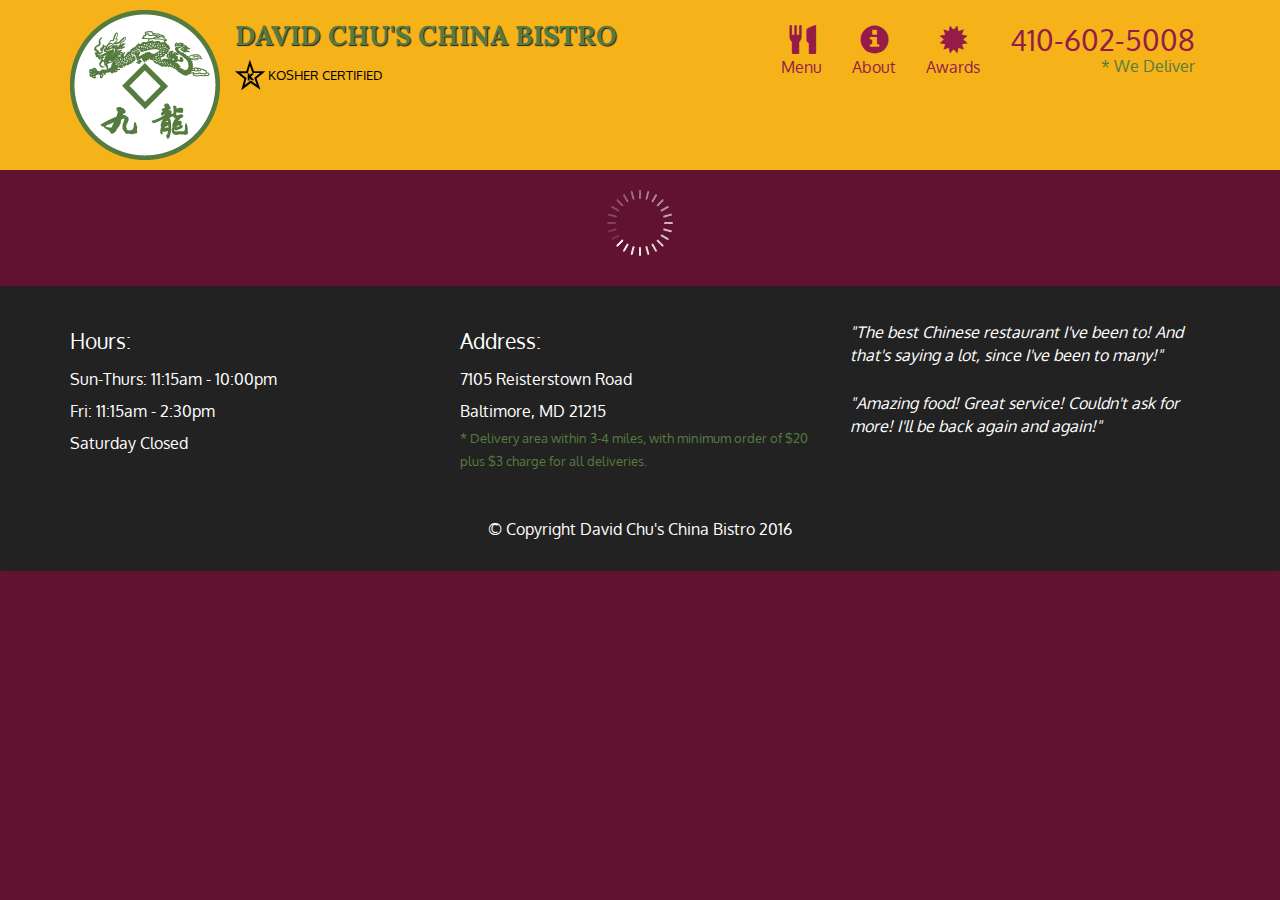
==== commit 3e27d3d4: "update" ====
--- a/index.html
+++ b/index.html
@@ -1,16 +1,108 @@
-<!DOCTYPE html>
-<html>
-<head>
-  <meta charset="utf-8">
-  <title>Module 4 Solution Starter</title>
-  <script>
-    var names = []; // DO NOT REMOVE
-  </script>
-  <script src="SpeakHello.js"></script>
-  <script src="SpeakGoodBye.js"></script>
-  <script src="script.js"></script>
-</head>
+<!doctype html>
+<html lang="en">
+  <head>
+    <meta charset="utf-8">
+    <meta http-equiv="X-UA-Compatible" content="IE=edge">
+    <meta name="viewport" content="width=device-width, initial-scale=1">
+    <title>David Chu's China Bistro</title>
+    <link rel="stylesheet" href="css/bootstrap.min.css">
+    <link rel="stylesheet" href="css/styles.css">
+    <link href='https://fonts.googleapis.com/css?family=Oxygen:400,300,700' rel='stylesheet' type='text/css'>
+    <link href='https://fonts.googleapis.com/css?family=Lora' rel='stylesheet' type='text/css'>
+  </head>
 <body>
-  <h1>Module 4 Solution Starter</h1>
+  <header>
+    <nav id="header-nav" class="navbar navbar-default">
+      <div class="container">
+        <div class="navbar-header">
+          <a href="index.html" class="pull-left visible-md visible-lg">
+            <div id="logo-img" alt="Logo image"></div>
+          </a>
+
+          <div class="navbar-brand">
+            <a href="index.html"><h1>David Chu's China Bistro</h1></a>
+            <p>
+              <img src="images/star-k-logo.png" alt="Kosher certification">
+              <span>Kosher Certified</span>
+            </p>
+          </div>
+
+          <button id="navbarToggle" type="button" class="navbar-toggle collapsed" data-toggle="collapse" data-target="#collapsable-nav" aria-expanded="false">
+            <span class="sr-only">Toggle navigation</span>
+            <span class="icon-bar"></span>
+            <span class="icon-bar"></span>
+            <span class="icon-bar"></span>
+          </button>
+        </div>
+        
+        <div id="collapsable-nav" class="collapse navbar-collapse">
+           <ul id="nav-list" class="nav navbar-nav navbar-right">
+            <li id="navHomeButton" class="visible-xs active">
+              <a href="index.html">
+                <span class="glyphicon glyphicon-home"></span> Home</a>
+            </li>
+            <li id="navMenuButton">
+              <a href="#" onclick="$dc.loadMenuCategories();">
+                <span class="glyphicon glyphicon-cutlery"></span><br class="hidden-xs"> Menu</a>
+            </li>
+            <li>
+              <a href="#">
+                <span class="glyphicon glyphicon-info-sign"></span><br class="hidden-xs"> About</a>
+            </li>
+            <li>
+              <a href="#">
+                <span class="glyphicon glyphicon-certificate"></span><br class="hidden-xs"> Awards</a>
+            </li>
+            <li id="phone" class="hidden-xs">
+              <a href="tel:410-602-5008">
+                <span>410-602-5008</span></a><div>* We Deliver</div>
+            </li>
+          </ul><!-- #nav-list -->
+        </div><!-- .collapse .navbar-collapse -->
+      </div><!-- .container -->
+    </nav><!-- #header-nav -->
+  </header>
+
+  <div id="call-btn" class="visible-xs">
+    <a class="btn" href="tel:410-602-5008">
+    <span class="glyphicon glyphicon-earphone"></span>
+    410-602-5008
+    </a>
+  </div>
+  <div id="xs-deliver" class="text-center visible-xs">* We Deliver</div>
+
+  <div id="main-content" class="container"></div>
+
+  <footer class="panel-footer">
+    <div class="container">
+      <div class="row">
+        <section id="hours" class="col-sm-4">
+          <span>Hours:</span><br>
+          Sun-Thurs: 11:15am - 10:00pm<br>
+          Fri: 11:15am - 2:30pm<br>
+          Saturday Closed
+          <hr class="visible-xs">
+        </section>
+        <section id="address" class="col-sm-4">
+          <span>Address:</span><br>
+          7105 Reisterstown Road<br>
+          Baltimore, MD 21215
+          <p>* Delivery area within 3-4 miles, with minimum order of $20 plus $3 charge for all deliveries.</p>
+          <hr class="visible-xs">
+        </section>
+        <section id="testimonials" class="col-sm-4">
+          <p>"The best Chinese restaurant I've been to! And that's saying a lot, since I've been to many!"</p>
+          <p>"Amazing food! Great service! Couldn't ask for more! I'll be back again and again!"</p>
+        </section>
+      </div>
+      <div class="text-center">&copy; Copyright David Chu's China Bistro 2016</div>
+    </div>
+  </footer>
+
+  <!-- jQuery (Bootstrap JS plugins depend on it) -->
+  <script src="js/jquery-2.1.4.min.js"></script>
+  <script src="js/bootstrap.min.js"></script>
+  <script src="js/ajax-utils.js"></script>
+  <script src="js/script.js"></script>
 </body>
 </html>
--- a/css/styles.css
+++ b/css/styles.css
@@ -0,0 +1,375 @@
+body {
+  font-size: 16px;
+  color: #fff;
+  background-color: #61122f;
+  font-family: 'Oxygen', sans-serif;
+}
+
+/** HEADER **/
+#header-nav {
+  background-color: #f6b319;
+  border-radius: 0;
+  border: 0;
+}
+
+#logo-img {
+  background: url('../images/restaurant-logo_large.png') no-repeat;
+  width: 150px;
+  height: 150px;
+  margin: 10px 15px 10px 0;
+}
+
+.navbar-brand {
+  padding-top: 25px;
+}
+.navbar-brand h1 { /* Restaurant name */
+  font-family: 'Lora', serif;
+  color: #557c3e;
+  font-size: 1.5em;
+  text-transform: uppercase;
+  font-weight: bold;
+  text-shadow: 1px 1px 1px #222;
+  margin-top: 0;
+  margin-bottom: 0;
+  line-height: .75;
+}
+.navbar-brand a:hover, .navbar-brand a:focus {
+  text-decoration: none;
+}
+.navbar-brand p { /* Kosher cert */
+  color: #000;
+  text-transform: uppercase;
+  font-size: .7em;
+  margin-top: 15px;
+}
+.navbar-brand p span { /* Star-K */
+  vertical-align: middle;
+}
+
+#nav-list {
+  margin-top: 10px;
+}
+#nav-list a {
+  color: #951C49;
+  text-align: center;
+}
+#nav-list a:hover {
+  background: #E7E7E7;
+}
+#nav-list a span {
+  font-size: 1.8em;
+}
+
+#phone {
+  margin-top: 5px;
+}
+#phone a { /* Phone number */
+  text-align: right;
+  padding-bottom: 0;
+}
+#phone div { /* We Deliver */
+  color: #557c3e;
+  text-align: right;
+  padding-right: 15px;
+}
+
+.navbar-header button.navbar-toggle, .navbar-header .icon-bar {
+  border: 1px solid #61122f;
+}
+.navbar-header button.navbar-toggle {
+  clear: both;
+  margin-top: -30px;
+}
+/* END HEADER */
+
+/* FOOTER */
+.panel-footer {
+  margin-top: 30px;
+  padding-top: 35px;
+  padding-bottom: 30px;
+  background-color: #222;
+  border-top: 0;
+}
+.panel-footer div.row {
+  margin-bottom: 35px;
+}
+#hours, #address {
+  line-height: 2;
+}
+#hours > span, #address > span {
+  font-size: 1.3em;
+}
+#address p {
+  color: #557c3e;
+  font-size: .8em;
+  line-height: 1.8;
+}
+#testimonials {
+  font-style: italic;
+}
+#testimonials p:nth-child(2) {
+  margin-top: 25px;
+}
+/* END FOOTER */
+
+
+
+/* HOME PAGE */
+.container .jumbotron {
+  box-shadow: 0 0 50px #3F0C1F;
+  border: 2px solid #3F0C1F;
+}
+
+#menu-tile, #specials-tile, #map-tile {
+  height: 250px;
+  width: 100%;
+  margin-bottom: 15px;
+  position: relative;
+  border: 2px solid #3F0C1F;
+  overflow: hidden;
+}
+#menu-tile:hover, #specials-tile:hover, #map-tile:hover {
+  box-shadow: 0 1px 5px 1px #cccccc;
+}
+#menu-tile {
+  background: url('../images/menu-tile.jpg') no-repeat;
+  background-position: center;
+}
+#specials-tile {
+  background: url('../images/specials-tile.jpg') no-repeat;
+  background-position: center;
+}
+#menu-tile span, #specials-tile span, #map-tile span {
+  position: absolute;
+  bottom: 0;
+  right: 0;
+  width: 100%;
+  text-align: center;
+  font-size: 1.6em;
+  text-transform: uppercase;
+  background-color: #000;
+  color: #fff;
+  opacity: .8;
+}
+/* END HOME PAGE */
+
+/* MENU CATEGORIES PAGE */
+.category-tile { 
+  position: relative;
+  border: 2px solid #3F0C1F;
+  overflow: hidden;
+  width: 200px;
+  height: 200px;
+  margin: 0 auto 15px;
+}
+.category-tile span {
+  position: absolute;
+  bottom: 0;
+  right: 0;
+  width: 100%;
+  text-align: center;
+  font-size: 1.2em;
+  text-transform: uppercase;
+  background-color: #000;
+  color: #fff;
+  opacity: .8;
+}
+.category-tile:hover {
+  box-shadow: 0 1px 5px 1px #cccccc;
+}
+
+#menu-categories-title + div {
+  margin-bottom: 50px;
+}
+/* END MENU CATEGORIES PAGE */
+
+/* SINGLE CATEGORY PAGE */
+.menu-item-tile {
+  margin-bottom: 25px;
+}
+.menu-item-tile hr {
+  width: 80%;
+}
+.menu-item-tile .menu-item-price {
+  font-size: 1.1em;
+  text-align: right;
+  margin-top: -15px;
+  margin-right: -15px;
+}
+.menu-item-tile .menu-item-price span {
+  font-size: .6em;
+}
+.menu-item-photo {
+  position: relative;
+  border: 2px solid #3F0C1F; 
+  overflow: hidden;
+  padding: 0;
+  margin-right: -15px;
+  margin-left: auto;
+  margin-bottom: 20px;
+  max-width: 250px;
+}
+.menu-item-photo div {
+  position: absolute;
+  bottom: 0;
+  right: 0;
+  width: 80px;
+  background-color: #557c3e;
+  text-align: center;
+}
+.menu-item-description {
+  padding-right: 30px;
+}
+h3.menu-item-title {
+  margin: 0 0 10px;
+}
+.menu-item-details {
+  font-size: .9em;
+  font-style: italic;
+}
+/* END SINGLE CATEGORY PAGE */
+
+
+/********** Large devices only **********/
+@media (min-width: 1200px) {
+  .container .jumbotron {
+    background: url('../images/jumbotron_1200.jpg') no-repeat;
+    height: 675px;
+  }
+}
+
+/********** Medium devices only **********/
+@media (min-width: 992px) and (max-width: 1199px) {
+  /* Header */
+  #logo-img {
+    background: url('../images/restaurant-logo_medium.png') no-repeat;
+    width: 100px;
+    height: 100px;
+    margin: 5px 5px 5px 0;
+  }
+  /* End Header */
+
+  /* Home Page */
+  .container .jumbotron {
+    background: url('../images/jumbotron_992.jpg') no-repeat;
+    height: 558px;
+  }
+  /* End Home Page */
+}
+
+/********** Small devices only **********/
+@media (min-width: 768px) and (max-width: 991px) {
+  /* Home Page */
+  .container .jumbotron {
+    background: url('../images/jumbotron_768.jpg') no-repeat;
+    height: 432px;
+  }
+  /* End Home Page */
+}
+
+/********** Extra small devices only **********/
+@media (max-width: 767px) {
+  /* Header */
+  .navbar-brand {
+    padding-top: 10px;
+    height: 80px;
+  }
+  .navbar-brand h1 { /* Restaurant name */
+    padding-top: 10px;
+    font-size: 5vw; /* 1vw = 1% of viewport width */
+  }
+  .navbar-brand p { /* Kosher cert */
+    font-size: .6em;
+    margin-top: 12px;
+  }
+  .navbar-brand p img { /* Star-K */
+    height: 20px;
+  }
+
+  #collapsable-nav a { /* Collapsed nav menu text */
+    font-size: 1.2em;
+  }
+  #collapsable-nav a span { /* Collapsed nav menu glyph */
+    font-size: 1em;
+    margin-right: 5px;
+  }
+
+  #call-btn > a {
+    font-size: 1.5em;
+    display: block;
+    margin: 0 20px;
+    padding: 10px;
+    border: 2px solid #fff;
+    background-color: #f6b319;
+    color: #951c49;
+  }
+  #xs-deliver {
+    margin-top: 5px;
+    font-size: .7em;
+    letter-spacing: .1em;
+    text-transform: uppercase;
+  }
+  /* End Header */
+
+  /* Footer */
+  .panel-footer section {
+    margin-bottom: 30px;
+    text-align: center;
+  }
+  .panel-footer section:nth-child(3) {
+    margin-bottom: 0; /* margin already exists on the whole row */
+  }
+  .panel-footer section hr {
+    width: 50%;
+  }
+  /* End Footer */
+
+  /* Home Page */
+  .container .jumbotron {
+    margin-top: 30px;
+    padding: 0;
+  }
+  #menu-tile, #specials-tile {
+    width: 360px;
+    margin: 0 auto 15px;
+  }
+
+  .menu-item-photo {
+    margin-right: auto;
+  }
+  .menu-item-tile .menu-item-price {
+    text-align: center;
+  }
+  .menu-item-description {
+    text-align: center;;
+  }
+}
+
+
+/********** Super extra small devices Only :-) (e.g., iPhone 4) **********/
+@media (max-width: 479px) {
+  /* Header */
+  .navbar-brand h1 { /* Restaurant name */
+    padding-top: 5px;
+    font-size: 6vw;
+  }
+  /* End Header */
+  
+  /* Home page */
+  #menu-tile, #specials-tile {
+    width: 280px;
+    margin: 0 auto 15px;
+  }
+
+  .col-xxs-12 {
+    position: relative;
+    min-height: 1px;
+    padding-right: 15px;
+    padding-left: 15px;
+    float: left;
+    width: 100%;
+  }
+}
+
+
+
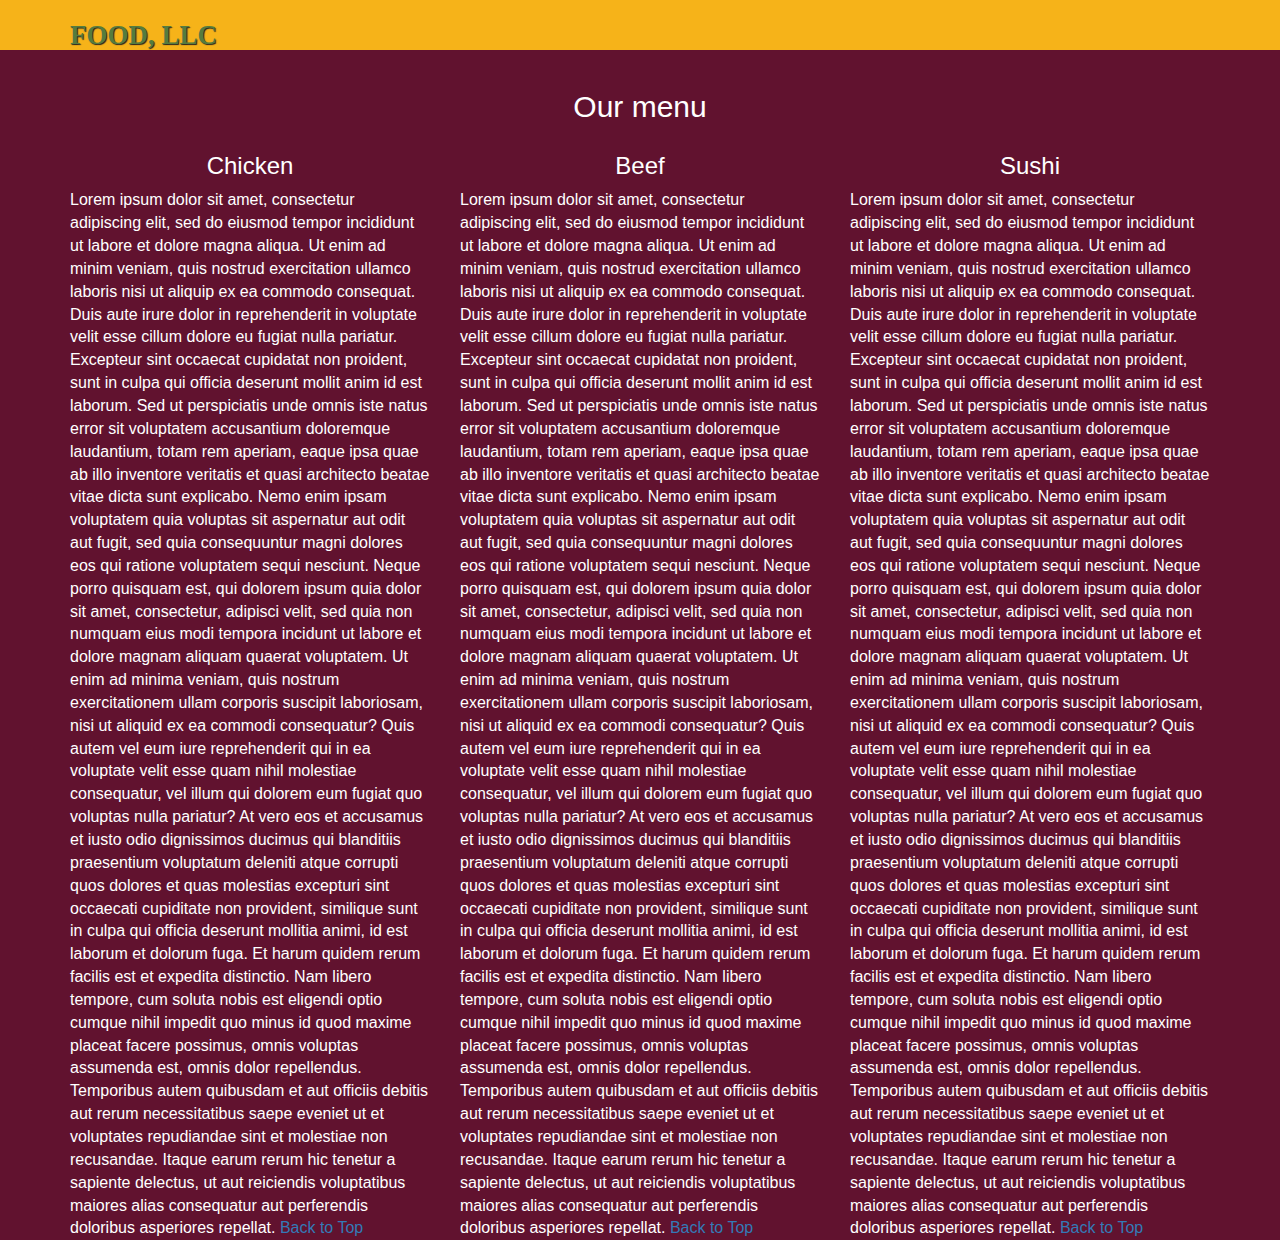
==== commit 1ef5d471: "Merge branch 'site-pages' of https://github.com/Joshebube/Coursera-course into site-pages" ====
--- a/index.html
+++ b/index.html
@@ -1,108 +1,81 @@
-<!doctype html>
-<html lang="en">
-  <head>
-    <meta charset="utf-8">
-    <meta http-equiv="X-UA-Compatible" content="IE=edge">
-    <meta name="viewport" content="width=device-width, initial-scale=1">
-    <title>David Chu's China Bistro</title>
-    <link rel="stylesheet" href="css/bootstrap.min.css">
-    <link rel="stylesheet" href="css/styles.css">
-    <link href='https://fonts.googleapis.com/css?family=Oxygen:400,300,700' rel='stylesheet' type='text/css'>
-    <link href='https://fonts.googleapis.com/css?family=Lora' rel='stylesheet' type='text/css'>
-  </head>
-<body>
-  <header>
-    <nav id="header-nav" class="navbar navbar-default">
-      <div class="container">
-        <div class="navbar-header">
-          <a href="index.html" class="pull-left visible-md visible-lg">
-            <div id="logo-img" alt="Logo image"></div>
-          </a>
-
-          <div class="navbar-brand">
-            <a href="index.html"><h1>David Chu's China Bistro</h1></a>
-            <p>
-              <img src="images/star-k-logo.png" alt="Kosher certification">
-              <span>Kosher Certified</span>
-            </p>
-          </div>
-
-          <button id="navbarToggle" type="button" class="navbar-toggle collapsed" data-toggle="collapse" data-target="#collapsable-nav" aria-expanded="false">
-            <span class="sr-only">Toggle navigation</span>
-            <span class="icon-bar"></span>
-            <span class="icon-bar"></span>
-            <span class="icon-bar"></span>
-          </button>
-        </div>
-        
-        <div id="collapsable-nav" class="collapse navbar-collapse">
-           <ul id="nav-list" class="nav navbar-nav navbar-right">
-            <li id="navHomeButton" class="visible-xs active">
-              <a href="index.html">
-                <span class="glyphicon glyphicon-home"></span> Home</a>
-            </li>
-            <li id="navMenuButton">
-              <a href="#" onclick="$dc.loadMenuCategories();">
-                <span class="glyphicon glyphicon-cutlery"></span><br class="hidden-xs"> Menu</a>
-            </li>
-            <li>
-              <a href="#">
-                <span class="glyphicon glyphicon-info-sign"></span><br class="hidden-xs"> About</a>
-            </li>
-            <li>
-              <a href="#">
-                <span class="glyphicon glyphicon-certificate"></span><br class="hidden-xs"> Awards</a>
-            </li>
-            <li id="phone" class="hidden-xs">
-              <a href="tel:410-602-5008">
-                <span>410-602-5008</span></a><div>* We Deliver</div>
-            </li>
-          </ul><!-- #nav-list -->
-        </div><!-- .collapse .navbar-collapse -->
-      </div><!-- .container -->
-    </nav><!-- #header-nav -->
-  </header>
-
-  <div id="call-btn" class="visible-xs">
-    <a class="btn" href="tel:410-602-5008">
-    <span class="glyphicon glyphicon-earphone"></span>
-    410-602-5008
-    </a>
-  </div>
-  <div id="xs-deliver" class="text-center visible-xs">* We Deliver</div>
-
-  <div id="main-content" class="container"></div>
-
-  <footer class="panel-footer">
-    <div class="container">
-      <div class="row">
-        <section id="hours" class="col-sm-4">
-          <span>Hours:</span><br>
-          Sun-Thurs: 11:15am - 10:00pm<br>
-          Fri: 11:15am - 2:30pm<br>
-          Saturday Closed
-          <hr class="visible-xs">
-        </section>
-        <section id="address" class="col-sm-4">
-          <span>Address:</span><br>
-          7105 Reisterstown Road<br>
-          Baltimore, MD 21215
-          <p>* Delivery area within 3-4 miles, with minimum order of $20 plus $3 charge for all deliveries.</p>
-          <hr class="visible-xs">
-        </section>
-        <section id="testimonials" class="col-sm-4">
-          <p>"The best Chinese restaurant I've been to! And that's saying a lot, since I've been to many!"</p>
-          <p>"Amazing food! Great service! Couldn't ask for more! I'll be back again and again!"</p>
-        </section>
-      </div>
-      <div class="text-center">&copy; Copyright David Chu's China Bistro 2016</div>
-    </div>
-  </footer>
-
-  <!-- jQuery (Bootstrap JS plugins depend on it) -->
-  <script src="js/jquery-2.1.4.min.js"></script>
-  <script src="js/bootstrap.min.js"></script>
-  <script src="js/ajax-utils.js"></script>
-  <script src="js/script.js"></script>
-</body>
-</html>
+ <!DOCTYPE html>
+<html>
+<head>
+    <meta charset="utf-8" />
+    <meta http-equiv="X-UA-Compatible" content="IE=edge">
+    <title>Our Menu</title>
+    <meta name="viewport" content="width=device-width, initial-scale=1">
+    <link rel="stylesheet" type="text/css" href="css/bootstrap.min.css">
+    <link rel="stylesheet" type="text/css" media="screen" href="css/styles.css">
+    
+</head>
+<body>
+<header>
+        <nav id="header-nav" class="navbar navbar-default navbar-static-top">
+                <div class="container">
+                  <div class="navbar-header">
+                    <a class="navbar-brand pull-left" href="index1.html"><h1>Food, LLC</h1></a>
+
+                     <button type="button" id="btn1" class="navbar-toggle collapsed" data-toggle="collapse" data-target="#collapsing-nav" aria-expanded="false">
+        					<span class="sr-only">Toggle navigation</span>
+        					<span id="bar1" class="icon-bar"></span>
+       						<span id="bar2" class="icon-bar"></span>
+        					<span id="bar3" class="icon-bar"></span>
+      				</button>
+                  </div>
+
+                  <div id="collapsing-nav" class="collapse navbar-collapse">
+                  	<ul id="nav-list" class="nav navbar-nav">
+                  		<li class="visible-xs">
+                  			<a href="#chicken"><span>Chicken</span></a>
+                  		</li>
+                  		<li class="visible-xs">
+                  			<a href="#beef"><span>Beef</span></a>
+                  		</li>
+                  		<li class="visible-xs">
+                  			<a href="#sushi"><span>Sushi</span></a>
+                  		</li>
+                  	</ul>
+                  </div>
+                  </div>
+                  </nav>
+</header>
+
+<div class="container">
+	<div class="row">
+		<h2 id="top" class="text-center">Our menu</h2>
+		<div class="col-md-4 col-sm-6 col-xs-12">
+			<section id="section-chicken">
+				<h3 id="chicken"class="text-center">Chicken</h3>
+				Lorem ipsum dolor sit amet, consectetur adipiscing elit, sed do eiusmod tempor incididunt ut labore et dolore magna aliqua. Ut enim ad minim veniam, quis nostrud exercitation ullamco laboris nisi ut aliquip ex ea commodo consequat. Duis aute irure dolor in reprehenderit in voluptate velit esse cillum dolore eu fugiat nulla pariatur. Excepteur sint occaecat cupidatat non proident, sunt in culpa qui officia deserunt mollit anim id est laborum.
+				Sed ut perspiciatis unde omnis iste natus error sit voluptatem accusantium doloremque laudantium, totam rem aperiam, eaque ipsa quae ab illo inventore veritatis et quasi architecto beatae vitae dicta sunt explicabo. Nemo enim ipsam voluptatem quia voluptas sit aspernatur aut odit aut fugit, sed quia consequuntur magni dolores eos qui ratione voluptatem sequi nesciunt. Neque porro quisquam est, qui dolorem ipsum quia dolor sit amet, consectetur, adipisci velit, sed quia non numquam eius modi tempora incidunt ut labore et dolore magnam aliquam quaerat voluptatem. Ut enim ad minima veniam, quis nostrum exercitationem ullam corporis suscipit laboriosam, nisi ut aliquid ex ea commodi consequatur? Quis autem vel eum iure reprehenderit qui in ea voluptate velit esse quam nihil molestiae consequatur, vel illum qui dolorem eum fugiat quo voluptas nulla pariatur?
+				At vero eos et accusamus et iusto odio dignissimos ducimus qui blanditiis praesentium voluptatum deleniti atque corrupti quos dolores et quas molestias excepturi sint occaecati cupiditate non provident, similique sunt in culpa qui officia deserunt mollitia animi, id est laborum et dolorum fuga. Et harum quidem rerum facilis est et expedita distinctio. Nam libero tempore, cum soluta nobis est eligendi optio cumque nihil impedit quo minus id quod maxime placeat facere possimus, omnis voluptas assumenda est, omnis dolor repellendus. Temporibus autem quibusdam et aut officiis debitis aut rerum necessitatibus saepe eveniet ut et voluptates repudiandae sint et molestiae non recusandae. Itaque earum rerum hic tenetur a sapiente delectus, ut aut reiciendis voluptatibus maiores alias consequatur aut perferendis doloribus asperiores repellat.
+				<a href="#top"><span>Back to Top</span></a>
+			</section>
+		</div>
+		<div class="col-md-4 col-sm-6 col-xs-12">
+			<section id="section-beef">
+				<h3 id="beef" class="text-center">Beef</h3>
+				Lorem ipsum dolor sit amet, consectetur adipiscing elit, sed do eiusmod tempor incididunt ut labore et dolore magna aliqua. Ut enim ad minim veniam, quis nostrud exercitation ullamco laboris nisi ut aliquip ex ea commodo consequat. Duis aute irure dolor in reprehenderit in voluptate velit esse cillum dolore eu fugiat nulla pariatur. Excepteur sint occaecat cupidatat non proident, sunt in culpa qui officia deserunt mollit anim id est laborum.
+				Sed ut perspiciatis unde omnis iste natus error sit voluptatem accusantium doloremque laudantium, totam rem aperiam, eaque ipsa quae ab illo inventore veritatis et quasi architecto beatae vitae dicta sunt explicabo. Nemo enim ipsam voluptatem quia voluptas sit aspernatur aut odit aut fugit, sed quia consequuntur magni dolores eos qui ratione voluptatem sequi nesciunt. Neque porro quisquam est, qui dolorem ipsum quia dolor sit amet, consectetur, adipisci velit, sed quia non numquam eius modi tempora incidunt ut labore et dolore magnam aliquam quaerat voluptatem. Ut enim ad minima veniam, quis nostrum exercitationem ullam corporis suscipit laboriosam, nisi ut aliquid ex ea commodi consequatur? Quis autem vel eum iure reprehenderit qui in ea voluptate velit esse quam nihil molestiae consequatur, vel illum qui dolorem eum fugiat quo voluptas nulla pariatur?
+				At vero eos et accusamus et iusto odio dignissimos ducimus qui blanditiis praesentium voluptatum deleniti atque corrupti quos dolores et quas molestias excepturi sint occaecati cupiditate non provident, similique sunt in culpa qui officia deserunt mollitia animi, id est laborum et dolorum fuga. Et harum quidem rerum facilis est et expedita distinctio. Nam libero tempore, cum soluta nobis est eligendi optio cumque nihil impedit quo minus id quod maxime placeat facere possimus, omnis voluptas assumenda est, omnis dolor repellendus. Temporibus autem quibusdam et aut officiis debitis aut rerum necessitatibus saepe eveniet ut et voluptates repudiandae sint et molestiae non recusandae. Itaque earum rerum hic tenetur a sapiente delectus, ut aut reiciendis voluptatibus maiores alias consequatur aut perferendis doloribus asperiores repellat.
+				<a href="#top"><span>Back to Top</span></a>
+			</section>
+		</div>
+		<div class="col-md-4 col-sm-12 col-xs-12">
+			<section id="section-Sushi">
+				<h3 id="sushi" class="text-center">Sushi</h3>
+				Lorem ipsum dolor sit amet, consectetur adipiscing elit, sed do eiusmod tempor incididunt ut labore et dolore magna aliqua. Ut enim ad minim veniam, quis nostrud exercitation ullamco laboris nisi ut aliquip ex ea commodo consequat. Duis aute irure dolor in reprehenderit in voluptate velit esse cillum dolore eu fugiat nulla pariatur. Excepteur sint occaecat cupidatat non proident, sunt in culpa qui officia deserunt mollit anim id est laborum.
+				Sed ut perspiciatis unde omnis iste natus error sit voluptatem accusantium doloremque laudantium, totam rem aperiam, eaque ipsa quae ab illo inventore veritatis et quasi architecto beatae vitae dicta sunt explicabo. Nemo enim ipsam voluptatem quia voluptas sit aspernatur aut odit aut fugit, sed quia consequuntur magni dolores eos qui ratione voluptatem sequi nesciunt. Neque porro quisquam est, qui dolorem ipsum quia dolor sit amet, consectetur, adipisci velit, sed quia non numquam eius modi tempora incidunt ut labore et dolore magnam aliquam quaerat voluptatem. Ut enim ad minima veniam, quis nostrum exercitationem ullam corporis suscipit laboriosam, nisi ut aliquid ex ea commodi consequatur? Quis autem vel eum iure reprehenderit qui in ea voluptate velit esse quam nihil molestiae consequatur, vel illum qui dolorem eum fugiat quo voluptas nulla pariatur?
+				At vero eos et accusamus et iusto odio dignissimos ducimus qui blanditiis praesentium voluptatum deleniti atque corrupti quos dolores et quas molestias excepturi sint occaecati cupiditate non provident, similique sunt in culpa qui officia deserunt mollitia animi, id est laborum et dolorum fuga. Et harum quidem rerum facilis est et expedita distinctio. Nam libero tempore, cum soluta nobis est eligendi optio cumque nihil impedit quo minus id quod maxime placeat facere possimus, omnis voluptas assumenda est, omnis dolor repellendus. Temporibus autem quibusdam et aut officiis debitis aut rerum necessitatibus saepe eveniet ut et voluptates repudiandae sint et molestiae non recusandae. Itaque earum rerum hic tenetur a sapiente delectus, ut aut reiciendis voluptatibus maiores alias consequatur aut perferendis doloribus asperiores repellat.
+				<a href="#top"><span>Back to Top</span></a>
+			</section>
+		</div>
+	</div>
+	
+</div>
+    <script src="js/jquery-3.5.1.min.js"></script>
+    <script src="js/bootstrap.min.js"></script>
+</body>
+
+</html>
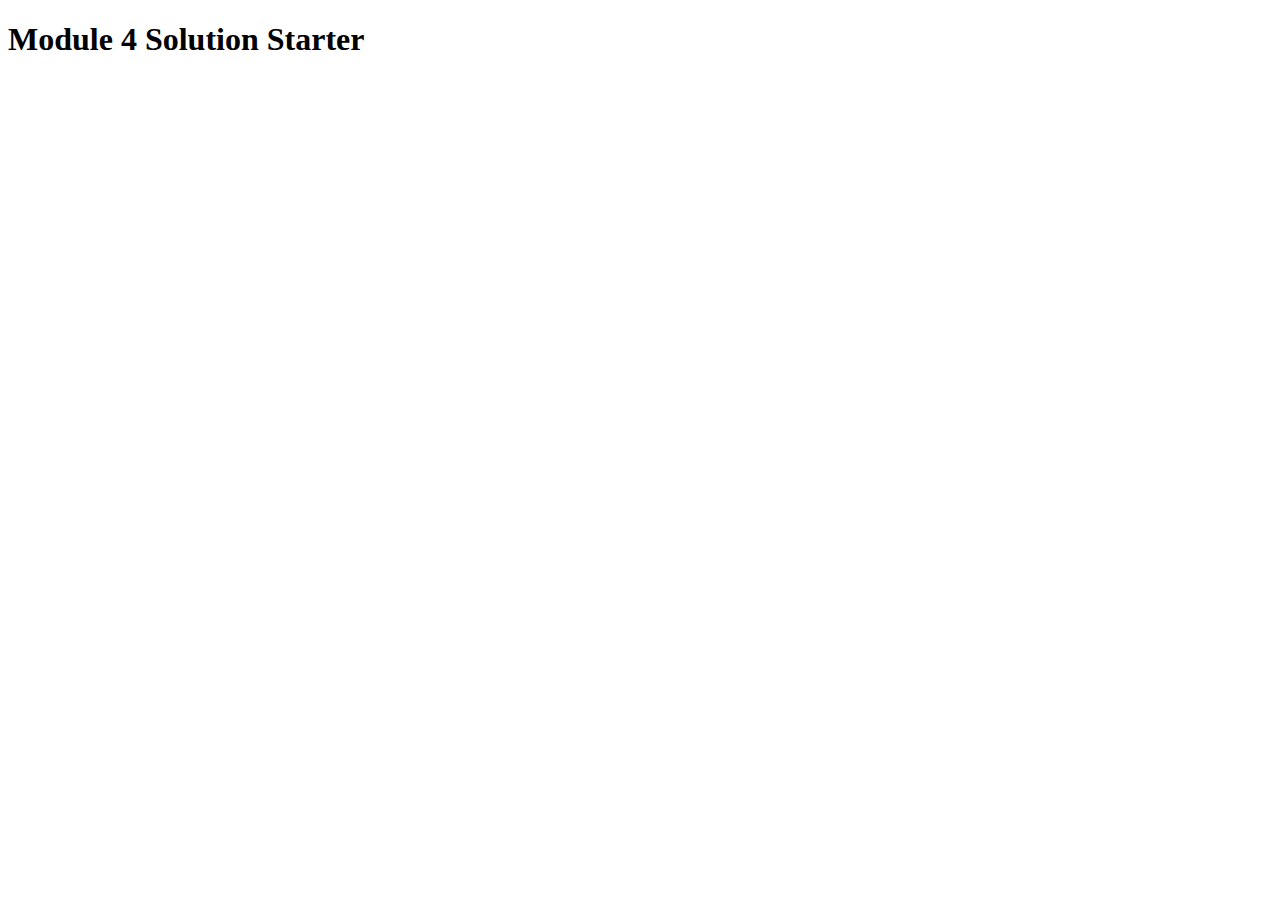
==== commit cd5584b5: "update" ====
--- a/index.html
+++ b/index.html
@@ -1,81 +1,16 @@
- <!DOCTYPE html>
-<html>
-<head>
-    <meta charset="utf-8" />
-    <meta http-equiv="X-UA-Compatible" content="IE=edge">
-    <title>Our Menu</title>
-    <meta name="viewport" content="width=device-width, initial-scale=1">
-    <link rel="stylesheet" type="text/css" href="css/bootstrap.min.css">
-    <link rel="stylesheet" type="text/css" media="screen" href="css/styles.css">
-    
-</head>
-<body>
-<header>
-        <nav id="header-nav" class="navbar navbar-default navbar-static-top">
-                <div class="container">
-                  <div class="navbar-header">
-                    <a class="navbar-brand pull-left" href="index1.html"><h1>Food, LLC</h1></a>
-
-                     <button type="button" id="btn1" class="navbar-toggle collapsed" data-toggle="collapse" data-target="#collapsing-nav" aria-expanded="false">
-        					<span class="sr-only">Toggle navigation</span>
-        					<span id="bar1" class="icon-bar"></span>
-       						<span id="bar2" class="icon-bar"></span>
-        					<span id="bar3" class="icon-bar"></span>
-      				</button>
-                  </div>
-
-                  <div id="collapsing-nav" class="collapse navbar-collapse">
-                  	<ul id="nav-list" class="nav navbar-nav">
-                  		<li class="visible-xs">
-                  			<a href="#chicken"><span>Chicken</span></a>
-                  		</li>
-                  		<li class="visible-xs">
-                  			<a href="#beef"><span>Beef</span></a>
-                  		</li>
-                  		<li class="visible-xs">
-                  			<a href="#sushi"><span>Sushi</span></a>
-                  		</li>
-                  	</ul>
-                  </div>
-                  </div>
-                  </nav>
-</header>
-
-<div class="container">
-	<div class="row">
-		<h2 id="top" class="text-center">Our menu</h2>
-		<div class="col-md-4 col-sm-6 col-xs-12">
-			<section id="section-chicken">
-				<h3 id="chicken"class="text-center">Chicken</h3>
-				Lorem ipsum dolor sit amet, consectetur adipiscing elit, sed do eiusmod tempor incididunt ut labore et dolore magna aliqua. Ut enim ad minim veniam, quis nostrud exercitation ullamco laboris nisi ut aliquip ex ea commodo consequat. Duis aute irure dolor in reprehenderit in voluptate velit esse cillum dolore eu fugiat nulla pariatur. Excepteur sint occaecat cupidatat non proident, sunt in culpa qui officia deserunt mollit anim id est laborum.
-				Sed ut perspiciatis unde omnis iste natus error sit voluptatem accusantium doloremque laudantium, totam rem aperiam, eaque ipsa quae ab illo inventore veritatis et quasi architecto beatae vitae dicta sunt explicabo. Nemo enim ipsam voluptatem quia voluptas sit aspernatur aut odit aut fugit, sed quia consequuntur magni dolores eos qui ratione voluptatem sequi nesciunt. Neque porro quisquam est, qui dolorem ipsum quia dolor sit amet, consectetur, adipisci velit, sed quia non numquam eius modi tempora incidunt ut labore et dolore magnam aliquam quaerat voluptatem. Ut enim ad minima veniam, quis nostrum exercitationem ullam corporis suscipit laboriosam, nisi ut aliquid ex ea commodi consequatur? Quis autem vel eum iure reprehenderit qui in ea voluptate velit esse quam nihil molestiae consequatur, vel illum qui dolorem eum fugiat quo voluptas nulla pariatur?
-				At vero eos et accusamus et iusto odio dignissimos ducimus qui blanditiis praesentium voluptatum deleniti atque corrupti quos dolores et quas molestias excepturi sint occaecati cupiditate non provident, similique sunt in culpa qui officia deserunt mollitia animi, id est laborum et dolorum fuga. Et harum quidem rerum facilis est et expedita distinctio. Nam libero tempore, cum soluta nobis est eligendi optio cumque nihil impedit quo minus id quod maxime placeat facere possimus, omnis voluptas assumenda est, omnis dolor repellendus. Temporibus autem quibusdam et aut officiis debitis aut rerum necessitatibus saepe eveniet ut et voluptates repudiandae sint et molestiae non recusandae. Itaque earum rerum hic tenetur a sapiente delectus, ut aut reiciendis voluptatibus maiores alias consequatur aut perferendis doloribus asperiores repellat.
-				<a href="#top"><span>Back to Top</span></a>
-			</section>
-		</div>
-		<div class="col-md-4 col-sm-6 col-xs-12">
-			<section id="section-beef">
-				<h3 id="beef" class="text-center">Beef</h3>
-				Lorem ipsum dolor sit amet, consectetur adipiscing elit, sed do eiusmod tempor incididunt ut labore et dolore magna aliqua. Ut enim ad minim veniam, quis nostrud exercitation ullamco laboris nisi ut aliquip ex ea commodo consequat. Duis aute irure dolor in reprehenderit in voluptate velit esse cillum dolore eu fugiat nulla pariatur. Excepteur sint occaecat cupidatat non proident, sunt in culpa qui officia deserunt mollit anim id est laborum.
-				Sed ut perspiciatis unde omnis iste natus error sit voluptatem accusantium doloremque laudantium, totam rem aperiam, eaque ipsa quae ab illo inventore veritatis et quasi architecto beatae vitae dicta sunt explicabo. Nemo enim ipsam voluptatem quia voluptas sit aspernatur aut odit aut fugit, sed quia consequuntur magni dolores eos qui ratione voluptatem sequi nesciunt. Neque porro quisquam est, qui dolorem ipsum quia dolor sit amet, consectetur, adipisci velit, sed quia non numquam eius modi tempora incidunt ut labore et dolore magnam aliquam quaerat voluptatem. Ut enim ad minima veniam, quis nostrum exercitationem ullam corporis suscipit laboriosam, nisi ut aliquid ex ea commodi consequatur? Quis autem vel eum iure reprehenderit qui in ea voluptate velit esse quam nihil molestiae consequatur, vel illum qui dolorem eum fugiat quo voluptas nulla pariatur?
-				At vero eos et accusamus et iusto odio dignissimos ducimus qui blanditiis praesentium voluptatum deleniti atque corrupti quos dolores et quas molestias excepturi sint occaecati cupiditate non provident, similique sunt in culpa qui officia deserunt mollitia animi, id est laborum et dolorum fuga. Et harum quidem rerum facilis est et expedita distinctio. Nam libero tempore, cum soluta nobis est eligendi optio cumque nihil impedit quo minus id quod maxime placeat facere possimus, omnis voluptas assumenda est, omnis dolor repellendus. Temporibus autem quibusdam et aut officiis debitis aut rerum necessitatibus saepe eveniet ut et voluptates repudiandae sint et molestiae non recusandae. Itaque earum rerum hic tenetur a sapiente delectus, ut aut reiciendis voluptatibus maiores alias consequatur aut perferendis doloribus asperiores repellat.
-				<a href="#top"><span>Back to Top</span></a>
-			</section>
-		</div>
-		<div class="col-md-4 col-sm-12 col-xs-12">
-			<section id="section-Sushi">
-				<h3 id="sushi" class="text-center">Sushi</h3>
-				Lorem ipsum dolor sit amet, consectetur adipiscing elit, sed do eiusmod tempor incididunt ut labore et dolore magna aliqua. Ut enim ad minim veniam, quis nostrud exercitation ullamco laboris nisi ut aliquip ex ea commodo consequat. Duis aute irure dolor in reprehenderit in voluptate velit esse cillum dolore eu fugiat nulla pariatur. Excepteur sint occaecat cupidatat non proident, sunt in culpa qui officia deserunt mollit anim id est laborum.
-				Sed ut perspiciatis unde omnis iste natus error sit voluptatem accusantium doloremque laudantium, totam rem aperiam, eaque ipsa quae ab illo inventore veritatis et quasi architecto beatae vitae dicta sunt explicabo. Nemo enim ipsam voluptatem quia voluptas sit aspernatur aut odit aut fugit, sed quia consequuntur magni dolores eos qui ratione voluptatem sequi nesciunt. Neque porro quisquam est, qui dolorem ipsum quia dolor sit amet, consectetur, adipisci velit, sed quia non numquam eius modi tempora incidunt ut labore et dolore magnam aliquam quaerat voluptatem. Ut enim ad minima veniam, quis nostrum exercitationem ullam corporis suscipit laboriosam, nisi ut aliquid ex ea commodi consequatur? Quis autem vel eum iure reprehenderit qui in ea voluptate velit esse quam nihil molestiae consequatur, vel illum qui dolorem eum fugiat quo voluptas nulla pariatur?
-				At vero eos et accusamus et iusto odio dignissimos ducimus qui blanditiis praesentium voluptatum deleniti atque corrupti quos dolores et quas molestias excepturi sint occaecati cupiditate non provident, similique sunt in culpa qui officia deserunt mollitia animi, id est laborum et dolorum fuga. Et harum quidem rerum facilis est et expedita distinctio. Nam libero tempore, cum soluta nobis est eligendi optio cumque nihil impedit quo minus id quod maxime placeat facere possimus, omnis voluptas assumenda est, omnis dolor repellendus. Temporibus autem quibusdam et aut officiis debitis aut rerum necessitatibus saepe eveniet ut et voluptates repudiandae sint et molestiae non recusandae. Itaque earum rerum hic tenetur a sapiente delectus, ut aut reiciendis voluptatibus maiores alias consequatur aut perferendis doloribus asperiores repellat.
-				<a href="#top"><span>Back to Top</span></a>
-			</section>
-		</div>
-	</div>
-	
-</div>
-    <script src="js/jquery-3.5.1.min.js"></script>
-    <script src="js/bootstrap.min.js"></script>
-</body>
-
-</html>
+<!DOCTYPE html>
+<html>
+<head>
+  <meta charset="utf-8">
+  <title>Module 4 Solution Starter</title>
+  <script>
+    var names = []; // DO NOT REMOVE
+  </script>
+  <script src="SpeakHello.js"></script>
+  <script src="SpeakGoodBye.js"></script>
+  <script src="script.js"></script>
+</head>
+<body>
+  <h1>Module 4 Solution Starter</h1>
+</body>
+</html>
